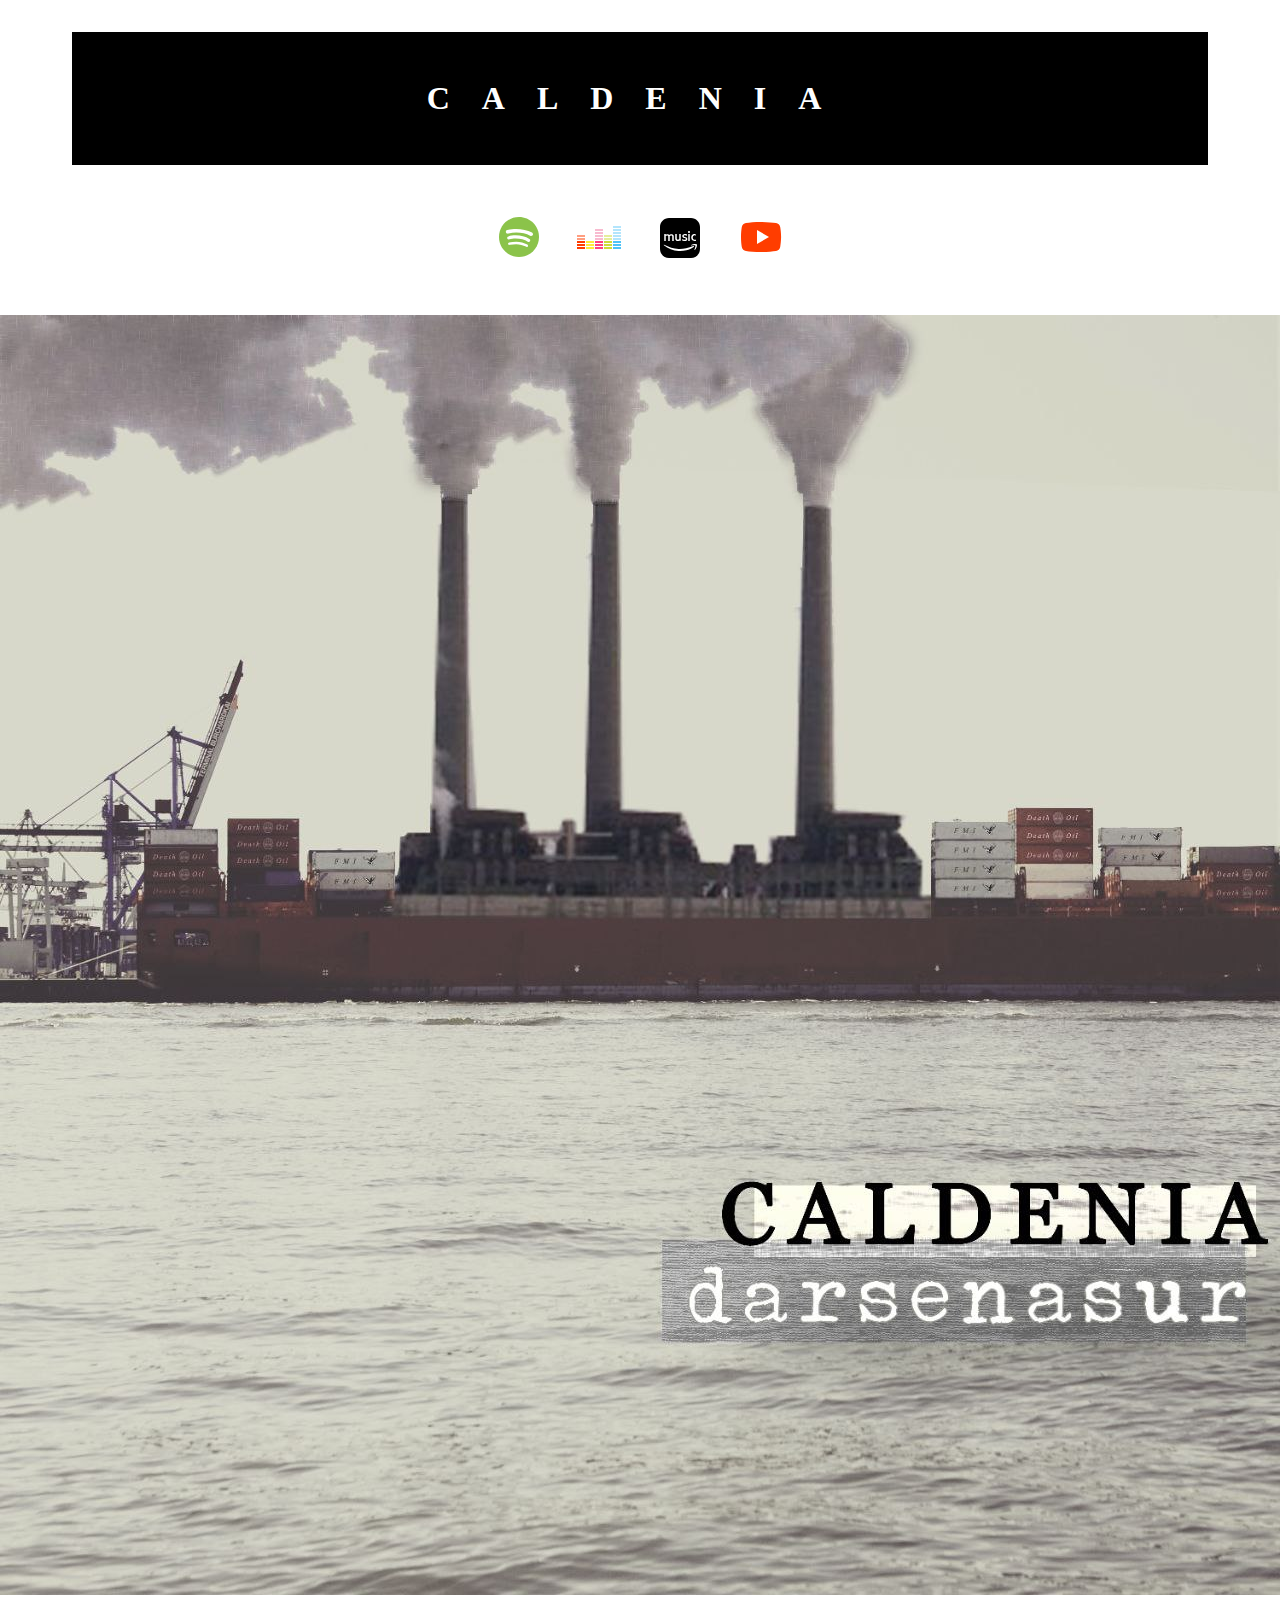
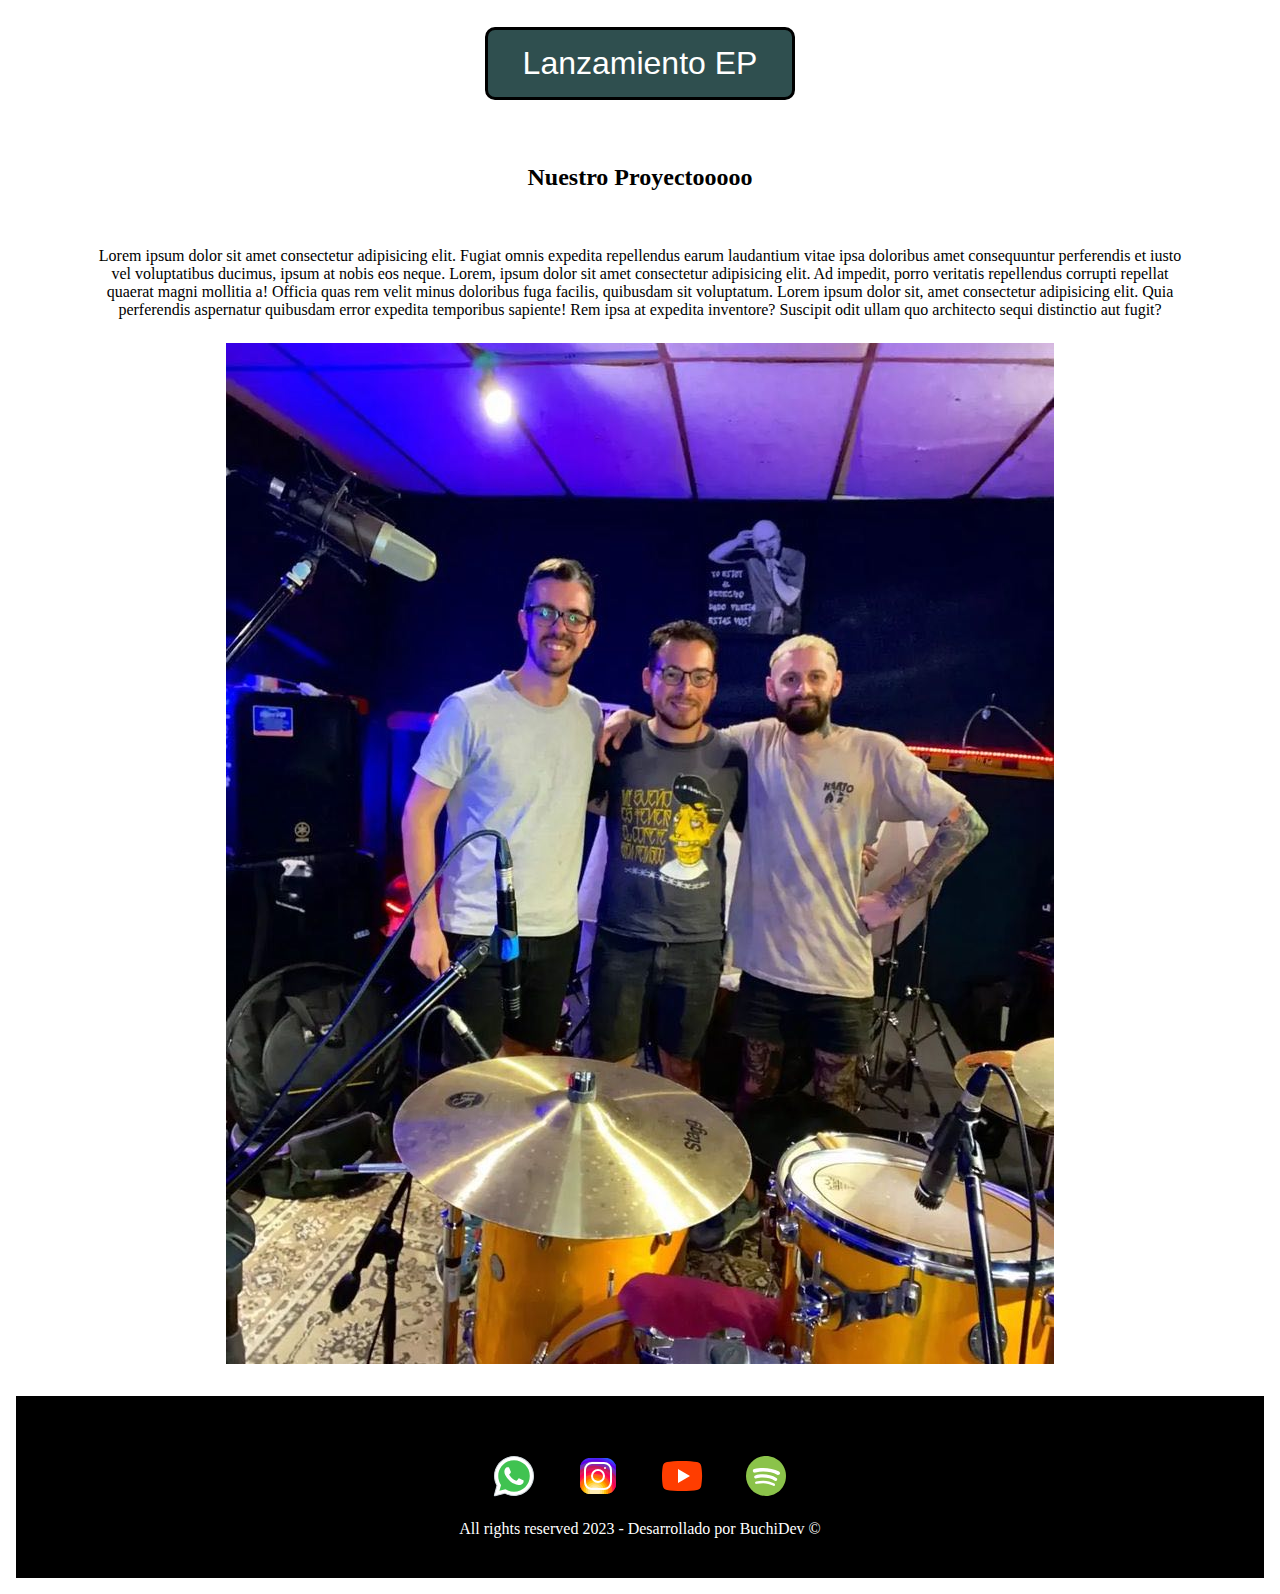
==== index.html @ e330ffc9 "cambios de prueba" ====
<!DOCTYPE html>
<html lang="en">
<head>
    <meta charset="UTF-8">
    <meta name="viewport" content="width=device-width, initial-scale=1.0">
    <link rel="stylesheet" href="css/styles.css">
    <title>Caldenia</title>
</head>
<body>
    <!-- Acá arranca el HEADER -->
    <header class="container">
        <h1 class="titulo container">CALDENIA</h1>
        <ul class="menu container">
           <a href="https://open.spotify.com/intl-es/album/1yynKTf471X1JY7ZdtNefv?si=owGEoWChQPysAut2XzEBuw&nd=1" target="_blank"><img src="images/icons8-spotify.svg" alt="icono de spotify"></a> 
           <a href="https://www.deezer.com/es/album/506354941" target="_blank"><img src="images/icons8-deezer.svg" alt="icono de deezer"></a> 
           <a href="https://music.amazon.es/albums/B0CM28P6PB" target="_blank"><img src="images/icons8-musica-amazonas.svg" alt="icono de tidal"></a> 
           <a href="https://www.youtube.com/watch?v=GJbbVVFrDaU" target="_blank"><img src="images/icons8-youtube-play.svg" alt="icono de youtube"></a> 
        </ul>
    </header>
    <!-- Acá arranca el MAIN -->
    <main class="container">
        <section class="portadaPrincipal ">
            <picture class="portadaPrincipal__2">
                <img src="images/portada.jpg" alt="" class="portadaPrincipal__2--foto">
            </picture>
            <div class="ep">
                <a href="primerEp.html" target="_blank"><button class="btn">Lanzamiento EP</button></a>
            </div>
        </section>

        <section class="portada__principal2">
            <h2 class="principal2__subtitulo">Nuestro Proyectooooo</h2>
            <article class="nosotros">
                <p>
                    Lorem ipsum dolor sit amet consectetur adipisicing elit. Fugiat omnis expedita repellendus earum laudantium vitae ipsa doloribus amet consequuntur perferendis et iusto vel voluptatibus ducimus, ipsum at nobis eos neque.
                    Lorem, ipsum dolor sit amet consectetur adipisicing elit. Ad impedit, porro veritatis repellendus corrupti repellat quaerat magni mollitia a! Officia quas rem velit minus doloribus fuga facilis, quibusdam sit voluptatum.
                    Lorem ipsum dolor sit, amet consectetur adipisicing elit. Quia perferendis aspernatur quibusdam error expedita temporibus sapiente! Rem ipsa at expedita inventore? Suscipit odit ullam quo architecto sequi distinctio aut fugit?
                </p>
               
            </article>
            <div class="foto__grupo">
                <img src="images/foto_grupo.jpg" alt="" class="foto__principal--rodri">
            </div>
           
        </section>
        
    </main>
    <!-- Acá arranca el FOOTER -->
    <footer>
        <ul>
            <a href="https://wa.me/5491126379570" target="_blank"><img src="images/icons8-whatsapp.svg" alt=""></a>
            <a href="https://www.instagram.com/caldeniamusica/?utm_source=ig_web_button_share_sheet&igshid=OGQ5ZDc2ODk2ZA==" target="_blank"><img src="images/icons8-instagram.svg" alt=""></a>
            <a href=https://www.youtube.com/watch?v=GJbbVVFrDaU" target="_blank"><img src="images/icons8-youtube-play.svg" alt=""></a>
            <a href="https://open.spotify.com/intl-es/album/1yynKTf471X1JY7ZdtNefv?si=owGEoWChQPysAut2XzEBuw&nd=1" target="_blank"><img src="images/icons8-spotify.svg" alt=""></a>
        </ul>
        <span>All rights reserved 2023 - Desarrollado por BuchiDev &copy; </span>

    </footer>
</body>
</html>
---- css/styles.css ----
*{
    margin: 0;
    padding: 0;
    box-sizing: border-box;
}

.container
{
	max-width: 1200px;
	margin: 0 auto;
}

.titulo{
    display: flex;
    background-color: black;
    color: white;
    padding: 3rem ;
    justify-content: center;
    letter-spacing: 1em;
    /* text-shadow: 3px 3px 3px; */
    margin: 1em;
}

.menu{
    display: flex;
    justify-content: center;
    /* background-color:burlywood; */
    margin: 2em;
}

a img{
    margin: 1em;
}

.portadaPrincipal__2{
    display: flex;
    justify-content: center;
    justify-content: center;
    /* position: relative;     */
}
.ep{
    display: flex;
    justify-content: center;
    margin: 2em;
}
.btn{
	font-family:'Franklin Gothic Medium', 'Arial Narrow', Arial, sans-serif;
    background-color: darkslategray;
	font-size: 2rem;
	color: white;
	padding: 15px 35px 15px 35px;
	text-decoration: none;   
    border-radius: 10px;   
    border: solid 3px black;
    /* position: absolute;
    top: 1100px;
    left: 850px;	 */
}

.btn:hover   
{
background: white;
color: black;
border: solid 3px white;
font-size: 35px
}

.portada__principal2{
    display: flex;
    flex-direction: column;
    justify-content: center;
    /* background-color: cadetblue; */
    margin: 2rem;
}

.portadaPrincipal__2--foto{
    display: flex;
    /* width: 1200px; */
    align-items: center;  
}

section h2{
    text-align: center;
    margin: 2rem;
}

.foto__grupo{
    display: flex;
    justify-content: center;
}


.nosotros{
    text-align: center;
    margin: 1.5em;
}
/*Primer EP*/

.disco{
    display: flex;
    /* align-items: center; */
    justify-content: center;
    padding: 1.6rem;
}

.titulosCanciones{
    text-align: center;
    margin: 1.5rem;
}

.canciones{
    text-align: center;

}

footer{
    background-color: black;
    color: white;
    padding: 40px ;
    text-align: center;
    /* text-shadow: 3px 3px 3px; */
    margin: 1em;
   
}
@media screen and (max-width:480px) {
    .titulo{
        color: blueviolet;
        
        text-align: center;
    }
    h1 {
        width: 100vh;
    }
    .menu {
        width: 100vh;
        align-items: center;
        justify-content: center;
        /* flex-direction: column; */
    }

    .container{
        width: 100vh;
        /* justify-content: center; */
        /* align-items: center; */
    }
    .portadaPrincipal__2{
        width: 100vh;
        align-items: center;
        justify-content: center;
    }

    .principal2{
        width: 100vh;
    }

    footer{
        width: 100vh;
    }

  
}
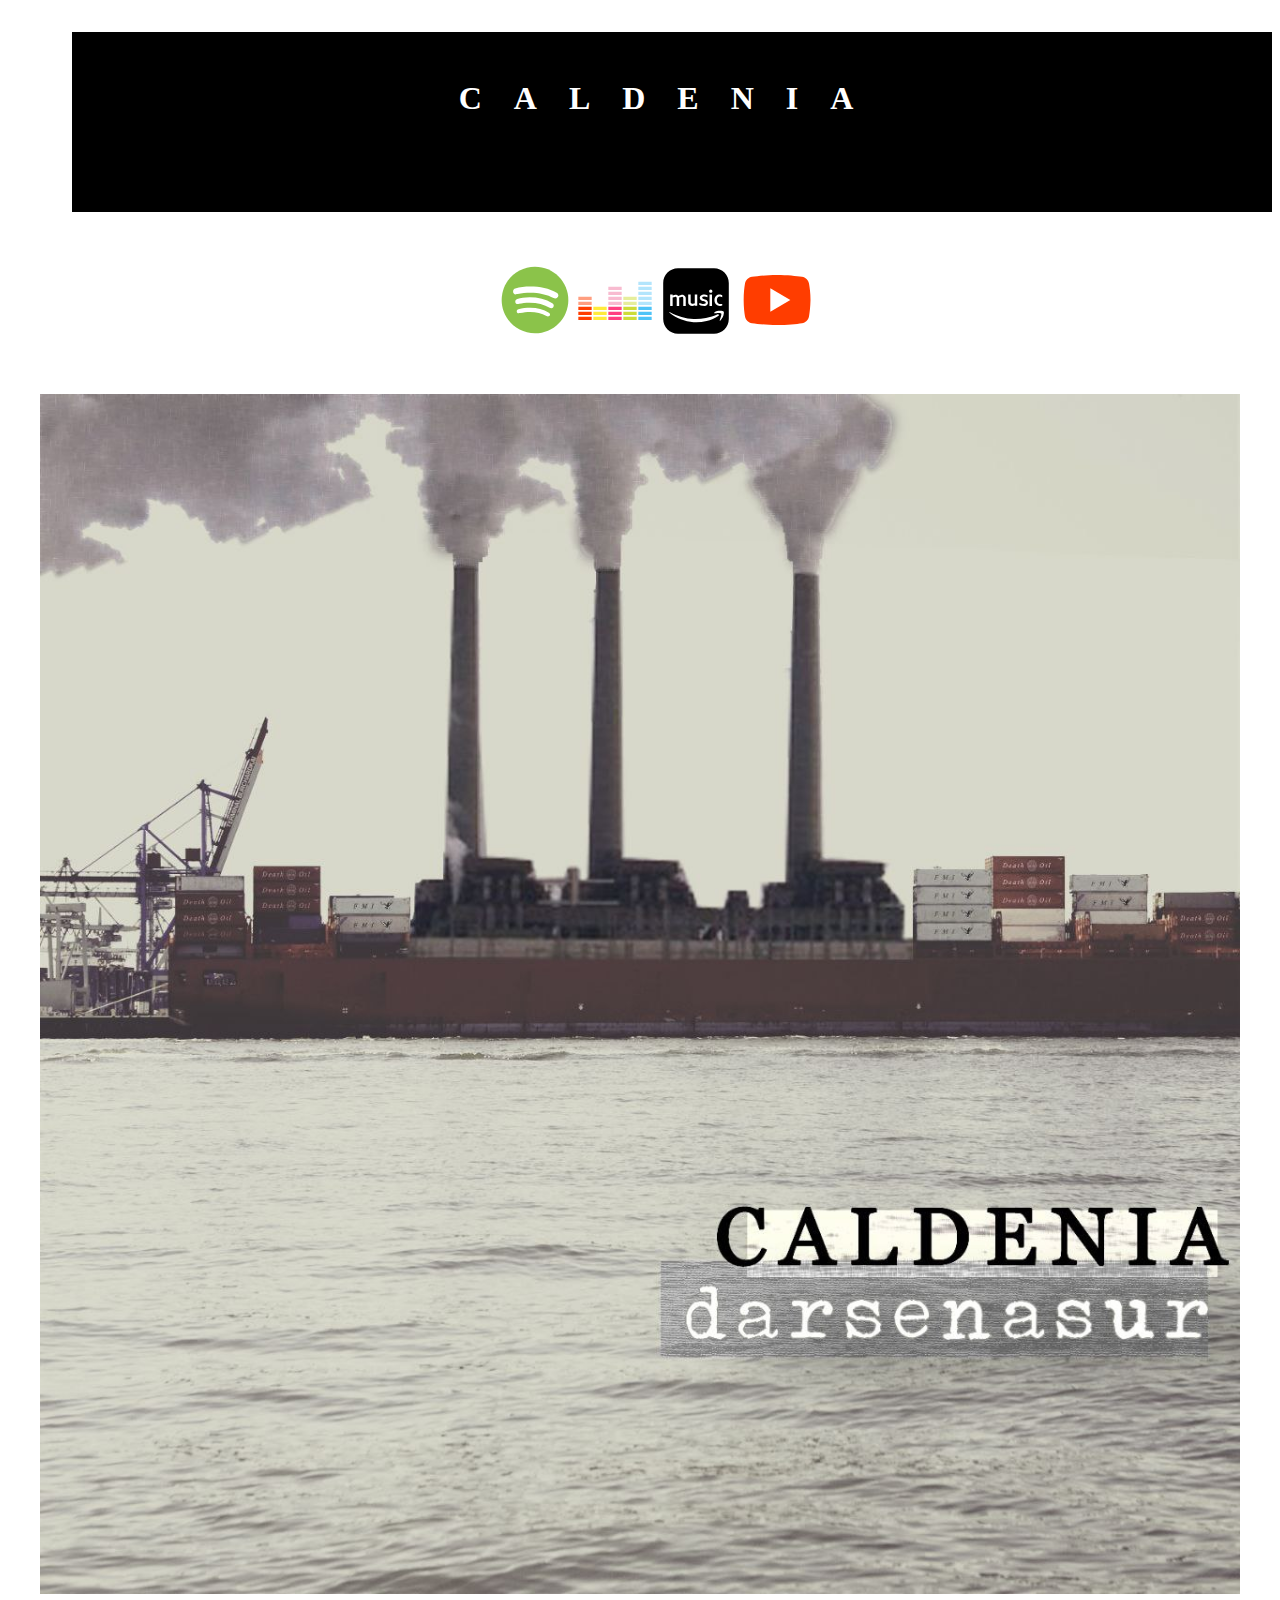
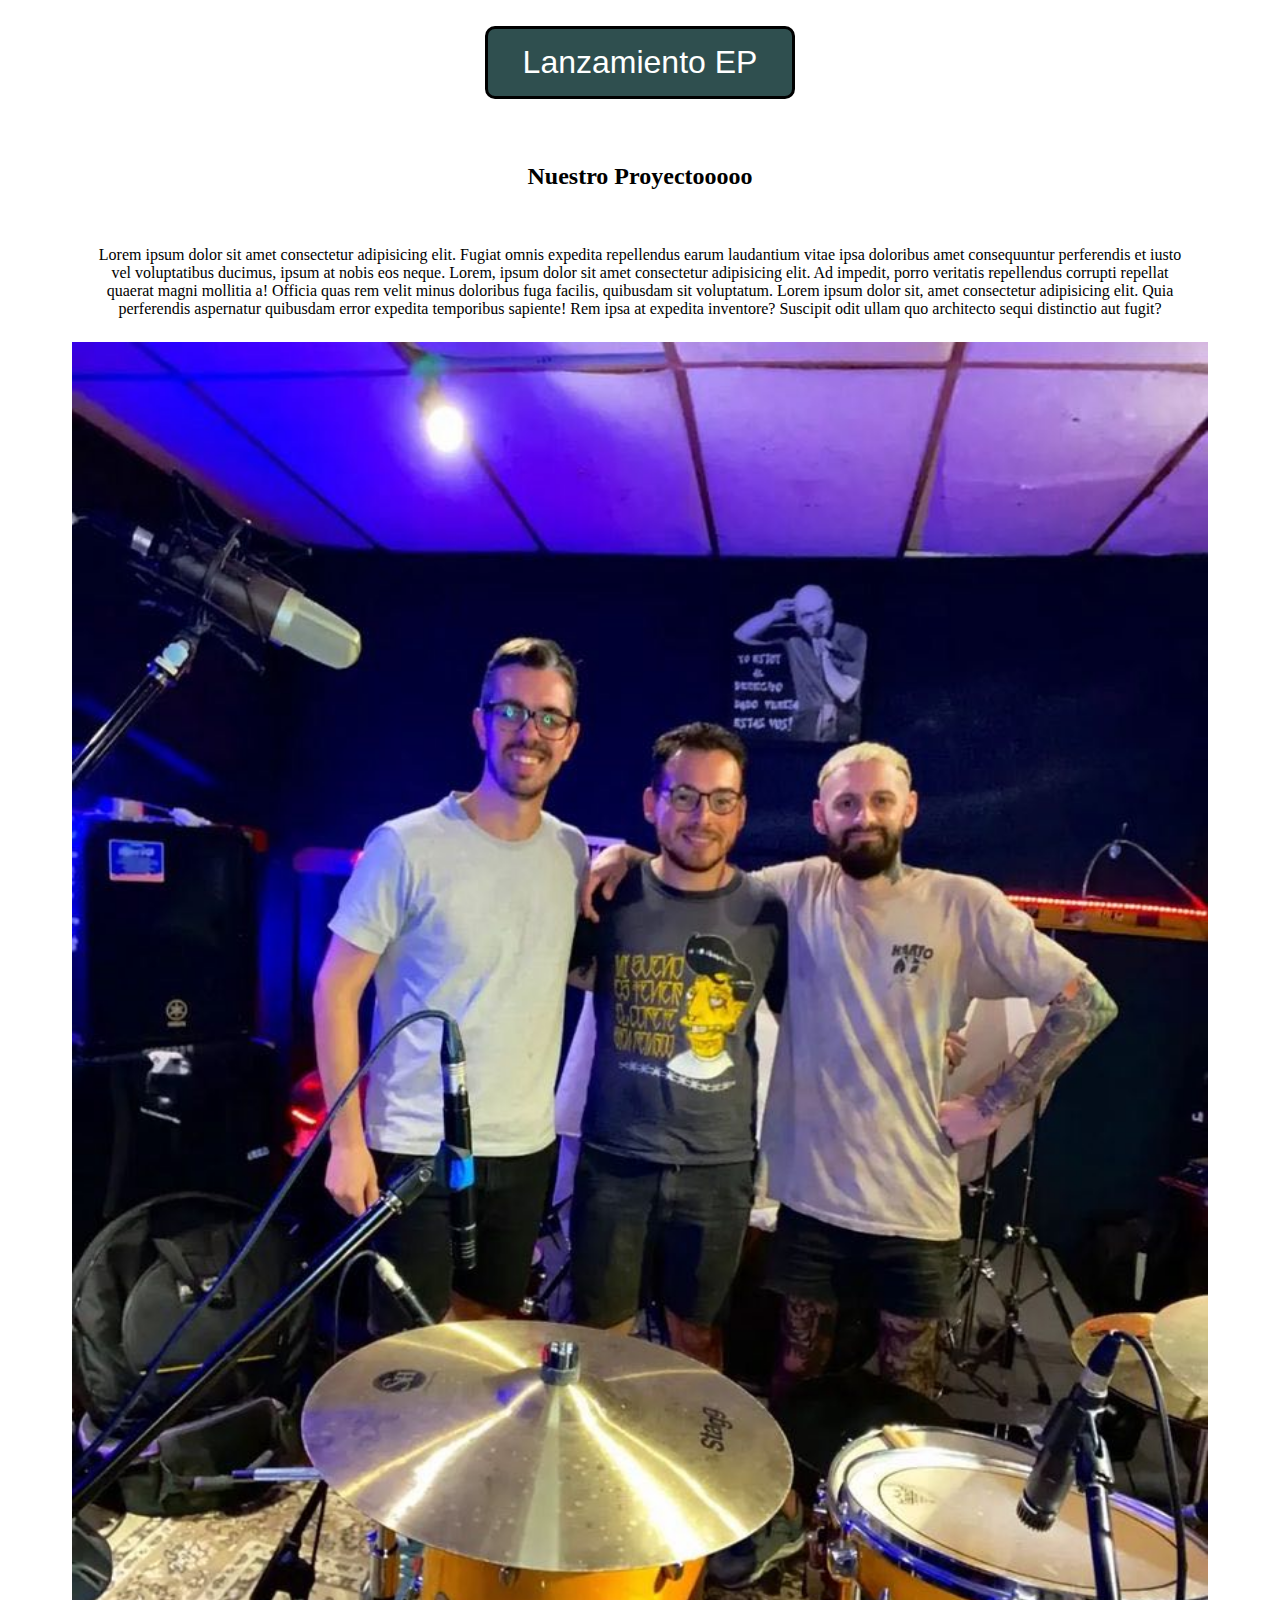
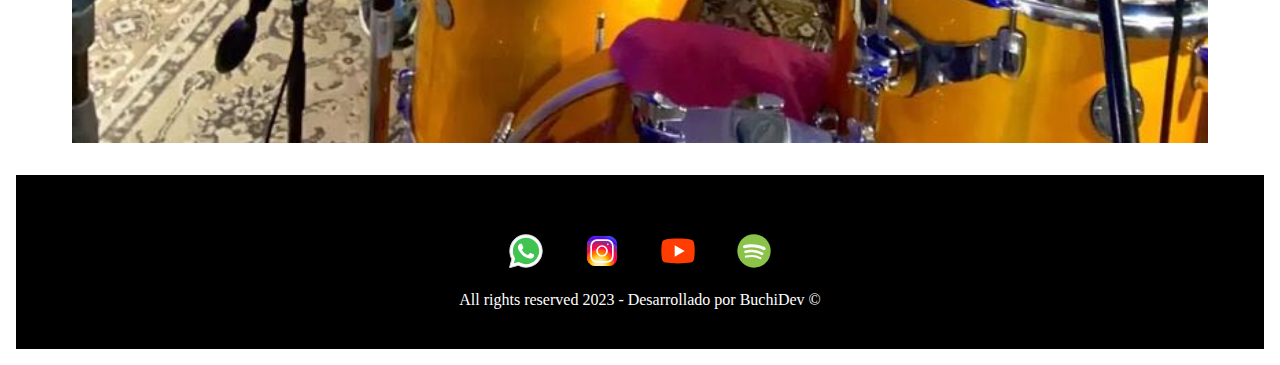
==== commit ea4fcb5d: "cambios3" ====
--- a/index.html
+++ b/index.html
@@ -48,10 +48,10 @@
     <!-- Acá arranca el FOOTER -->
     <footer>
         <ul>
-            <a href="https://wa.me/5491126379570" target="_blank"><img src="images/icons8-whatsapp.svg" alt=""></a>
-            <a href="https://www.instagram.com/caldeniamusica/?utm_source=ig_web_button_share_sheet&igshid=OGQ5ZDc2ODk2ZA==" target="_blank"><img src="images/icons8-instagram.svg" alt=""></a>
-            <a href=https://www.youtube.com/watch?v=GJbbVVFrDaU" target="_blank"><img src="images/icons8-youtube-play.svg" alt=""></a>
-            <a href="https://open.spotify.com/intl-es/album/1yynKTf471X1JY7ZdtNefv?si=owGEoWChQPysAut2XzEBuw&nd=1" target="_blank"><img src="images/icons8-spotify.svg" alt=""></a>
+            <a href="https://wa.me/5491126379570" target="_blank"><img src="images/icons8-whatsapp.svg" alt="" class="footer__iconos"></a>
+            <a href="https://www.instagram.com/caldeniamusica/?utm_source=ig_web_button_share_sheet&igshid=OGQ5ZDc2ODk2ZA==" target="_blank"><img src="images/icons8-instagram.svg" alt="" class="footer__iconos"></a>
+            <a href=https://www.youtube.com/watch?v=GJbbVVFrDaU" target="_blank"><img src="images/icons8-youtube-play.svg" alt="" class="footer__iconos"></a>
+            <a href="https://open.spotify.com/intl-es/album/1yynKTf471X1JY7ZdtNefv?si=owGEoWChQPysAut2XzEBuw&nd=1" target="_blank"><img src="images/icons8-spotify.svg" alt="" class="footer__iconos"></a>
         </ul>
         <span>All rights reserved 2023 - Desarrollado por BuchiDev &copy; </span>
 
--- a/css/styles.css
+++ b/css/styles.css
@@ -17,8 +17,9 @@
     padding: 3rem ;
     justify-content: center;
     letter-spacing: 1em;
-    /* text-shadow: 3px 3px 3px; */
     margin: 1em;
+    width: 100%;
+    height: 20vh;
 }
 
 .menu{
@@ -75,10 +76,14 @@
 
 .portadaPrincipal__2--foto{
     display: flex;
+    
     /* width: 1200px; */
     align-items: center;  
 }
-
+img{
+    width: 100%;
+    height: auto;
+}
 section h2{
     text-align: center;
     margin: 2rem;
@@ -120,43 +125,10 @@
     text-align: center;
     /* text-shadow: 3px 3px 3px; */
     margin: 1em;
-   
-}
-@media screen and (max-width:480px) {
-    .titulo{
-        color: blueviolet;
-        
-        text-align: center;
-    }
-    h1 {
-        width: 100vh;
-    }
-    .menu {
-        width: 100vh;
-        align-items: center;
-        justify-content: center;
-        /* flex-direction: column; */
-    }
-
-    .container{
-        width: 100vh;
-        /* justify-content: center; */
-        /* align-items: center; */
-    }
-    .portadaPrincipal__2{
-        width: 100vh;
-        align-items: center;
-        justify-content: center;
-    }
-
-    .principal2{
-        width: 100vh;
-    }
-
-    footer{
-        width: 100vh;
-    }
-
-  
 }
 
+.footer__iconos{
+    width: 2.5rem;
+    
+}
+
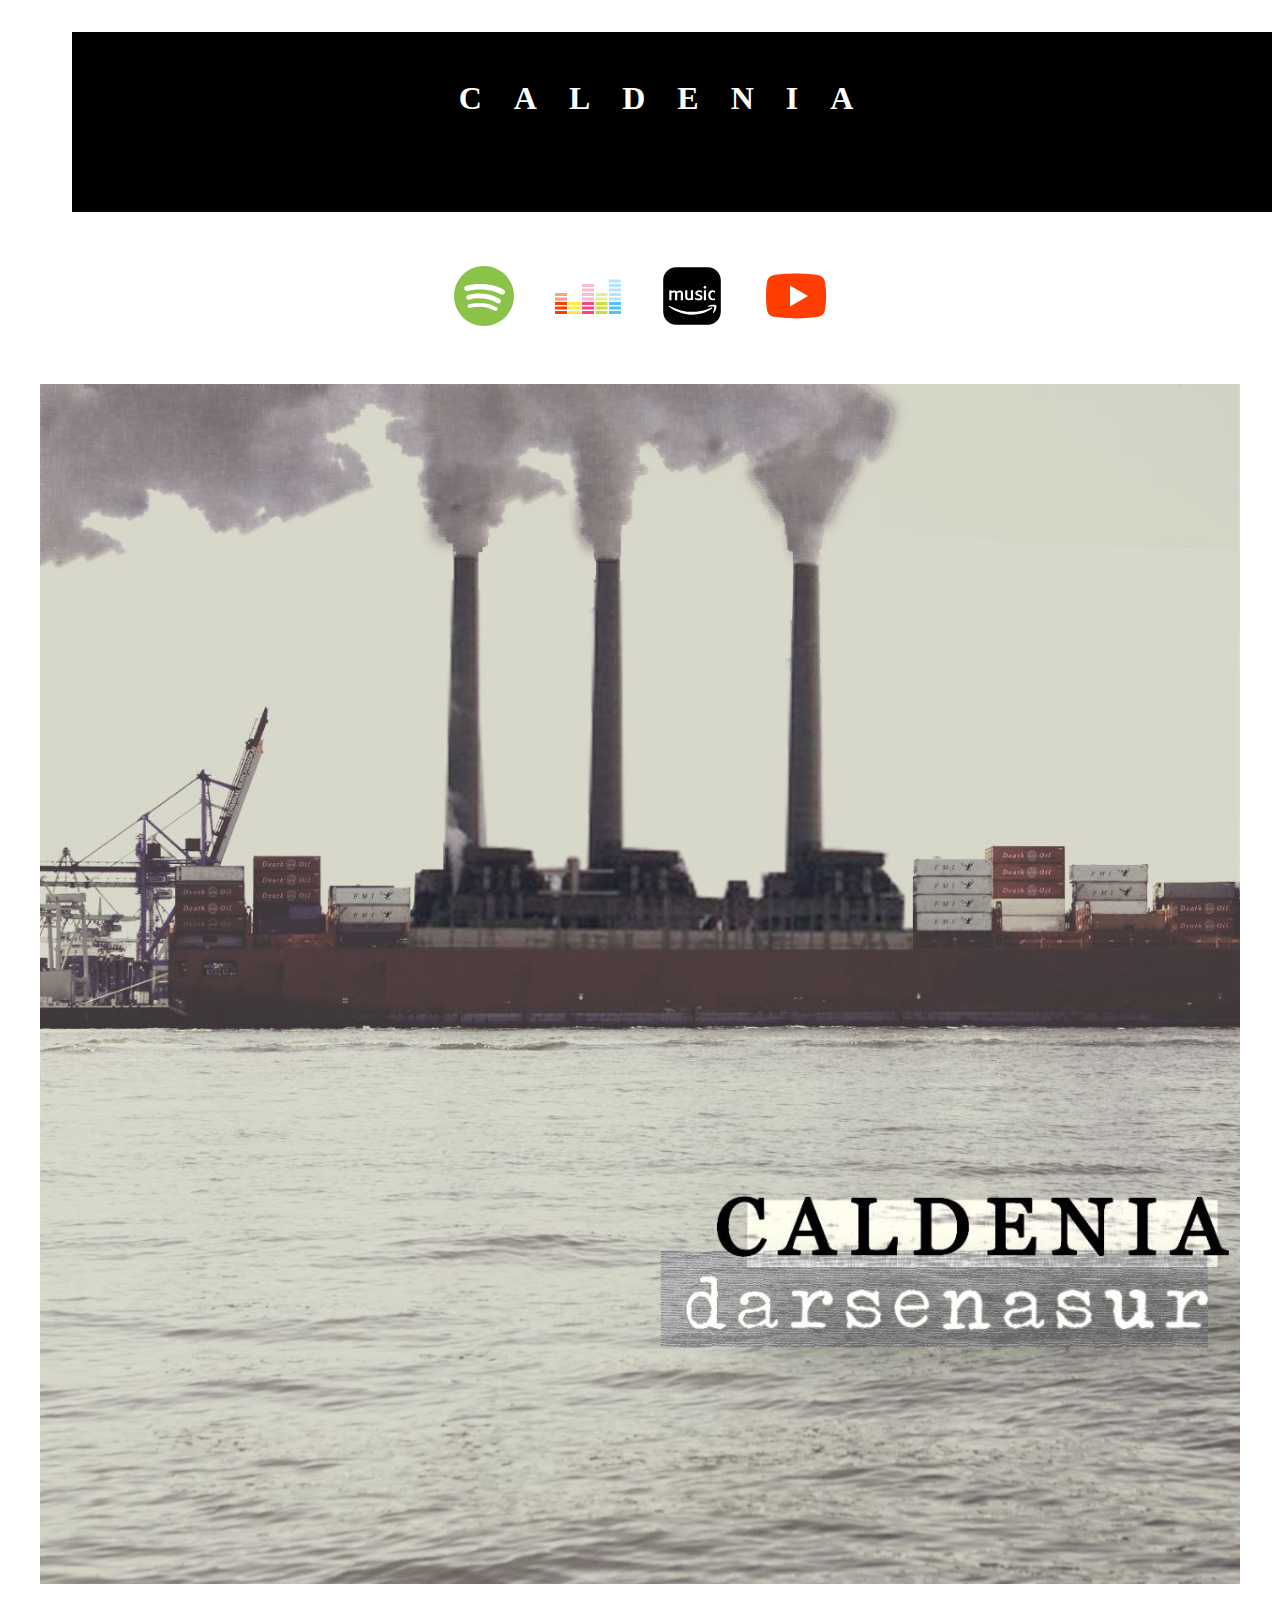
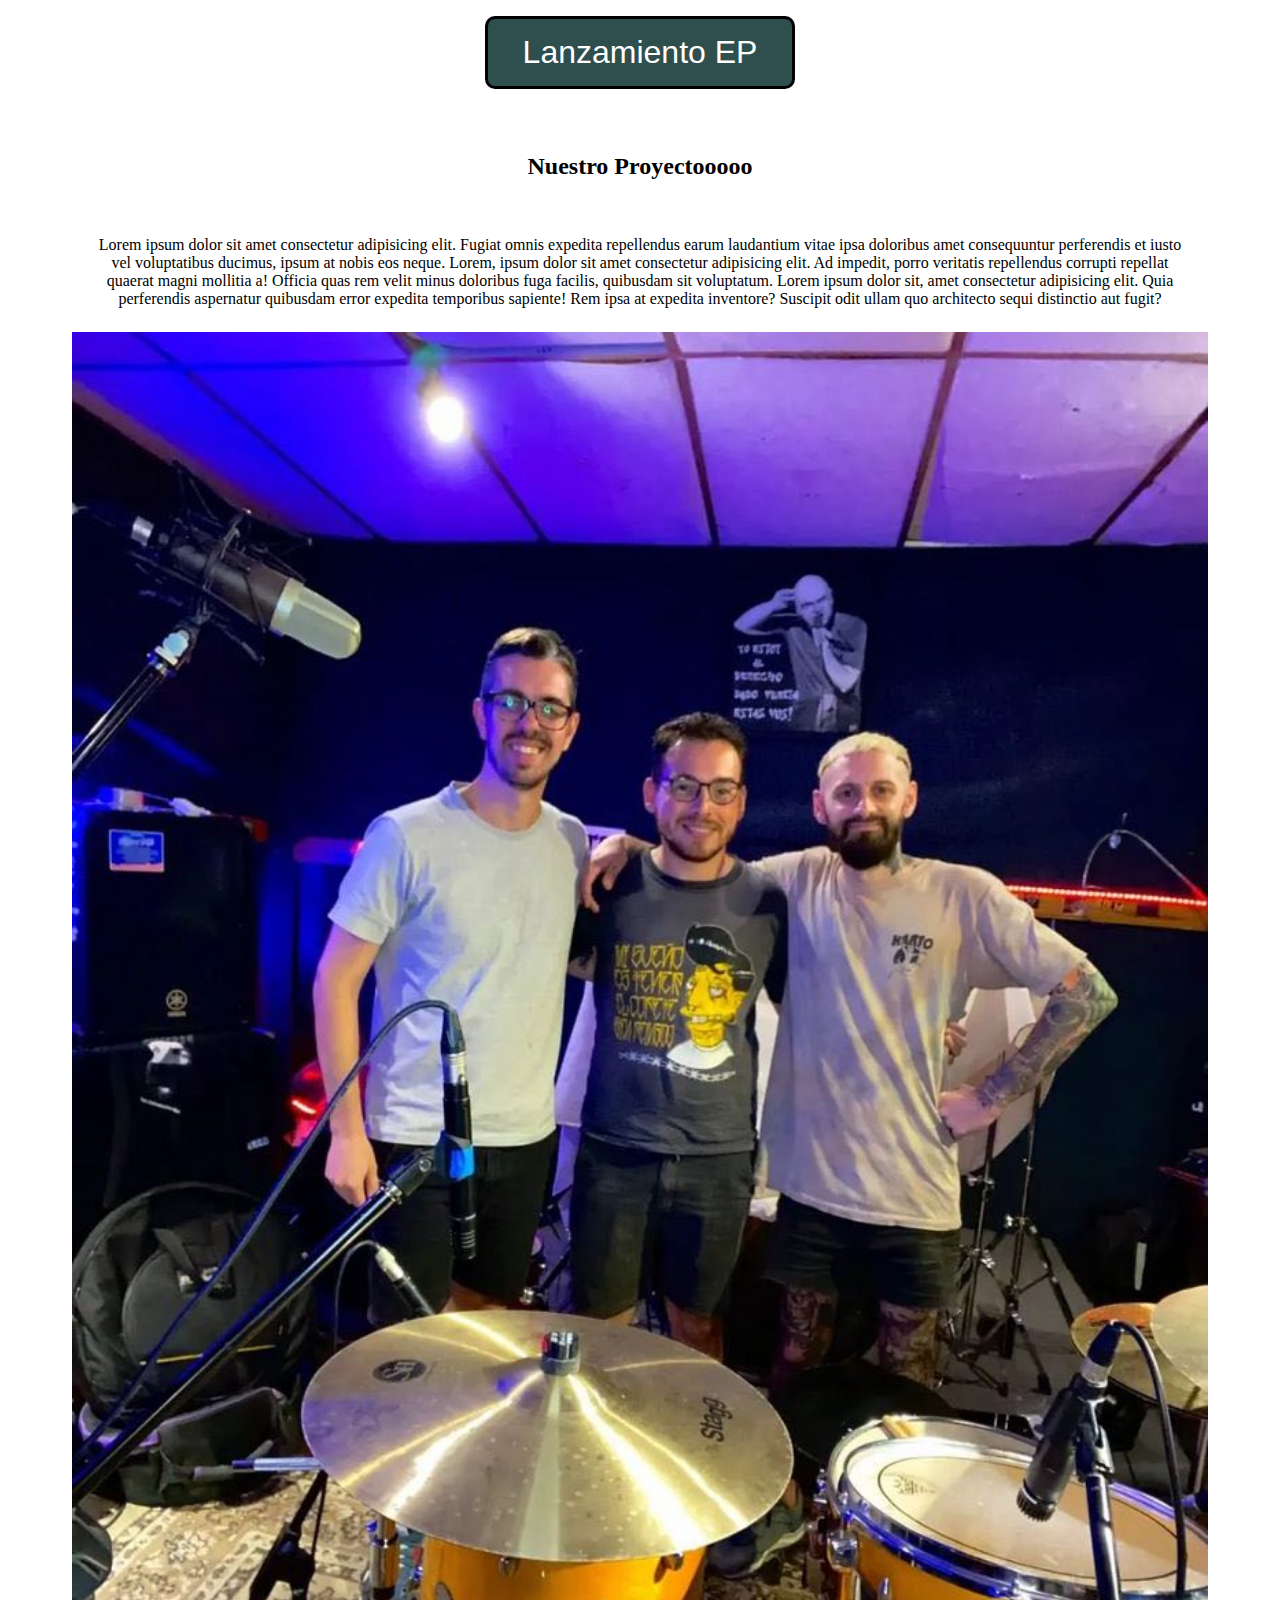
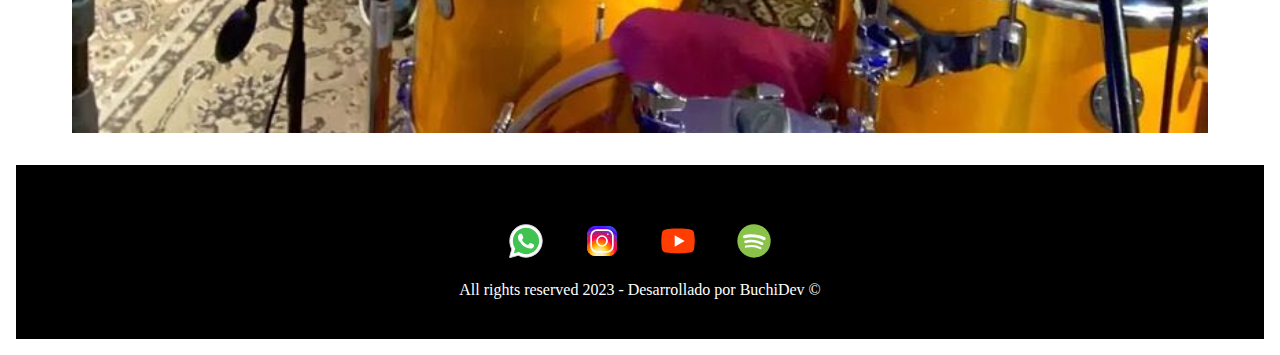
==== commit 19d4aeb3: "cambios4" ====
--- a/index.html
+++ b/index.html
@@ -11,10 +11,10 @@
     <header class="container">
         <h1 class="titulo container">CALDENIA</h1>
         <ul class="menu container">
-           <a href="https://open.spotify.com/intl-es/album/1yynKTf471X1JY7ZdtNefv?si=owGEoWChQPysAut2XzEBuw&nd=1" target="_blank"><img src="images/icons8-spotify.svg" alt="icono de spotify"></a> 
-           <a href="https://www.deezer.com/es/album/506354941" target="_blank"><img src="images/icons8-deezer.svg" alt="icono de deezer"></a> 
-           <a href="https://music.amazon.es/albums/B0CM28P6PB" target="_blank"><img src="images/icons8-musica-amazonas.svg" alt="icono de tidal"></a> 
-           <a href="https://www.youtube.com/watch?v=GJbbVVFrDaU" target="_blank"><img src="images/icons8-youtube-play.svg" alt="icono de youtube"></a> 
+           <a href="https://open.spotify.com/intl-es/album/1yynKTf471X1JY7ZdtNefv?si=owGEoWChQPysAut2XzEBuw&nd=1" target="_blank"><img src="images/icons8-spotify.svg" alt="icono de spotify" class="menu__iconos" ></a> 
+           <a href="https://www.deezer.com/es/album/506354941" target="_blank"><img src="images/icons8-deezer.svg" alt="icono de deezer" class="menu__iconos"></a> 
+           <a href="https://music.amazon.es/albums/B0CM28P6PB" target="_blank"><img src="images/icons8-musica-amazonas.svg" alt="icono de tidal" class="menu__iconos"></a> 
+           <a href="https://www.youtube.com/watch?v=GJbbVVFrDaU" target="_blank"><img src="images/icons8-youtube-play.svg" alt="icono de youtube" class="menu__iconos"></a> 
         </ul>
     </header>
     <!-- Acá arranca el MAIN -->
--- a/css/styles.css
+++ b/css/styles.css
@@ -27,6 +27,10 @@
     justify-content: center;
     /* background-color:burlywood; */
     margin: 2em;
+}
+
+.menu__iconos{
+    width: 4.5rem;
 }
 
 a img{
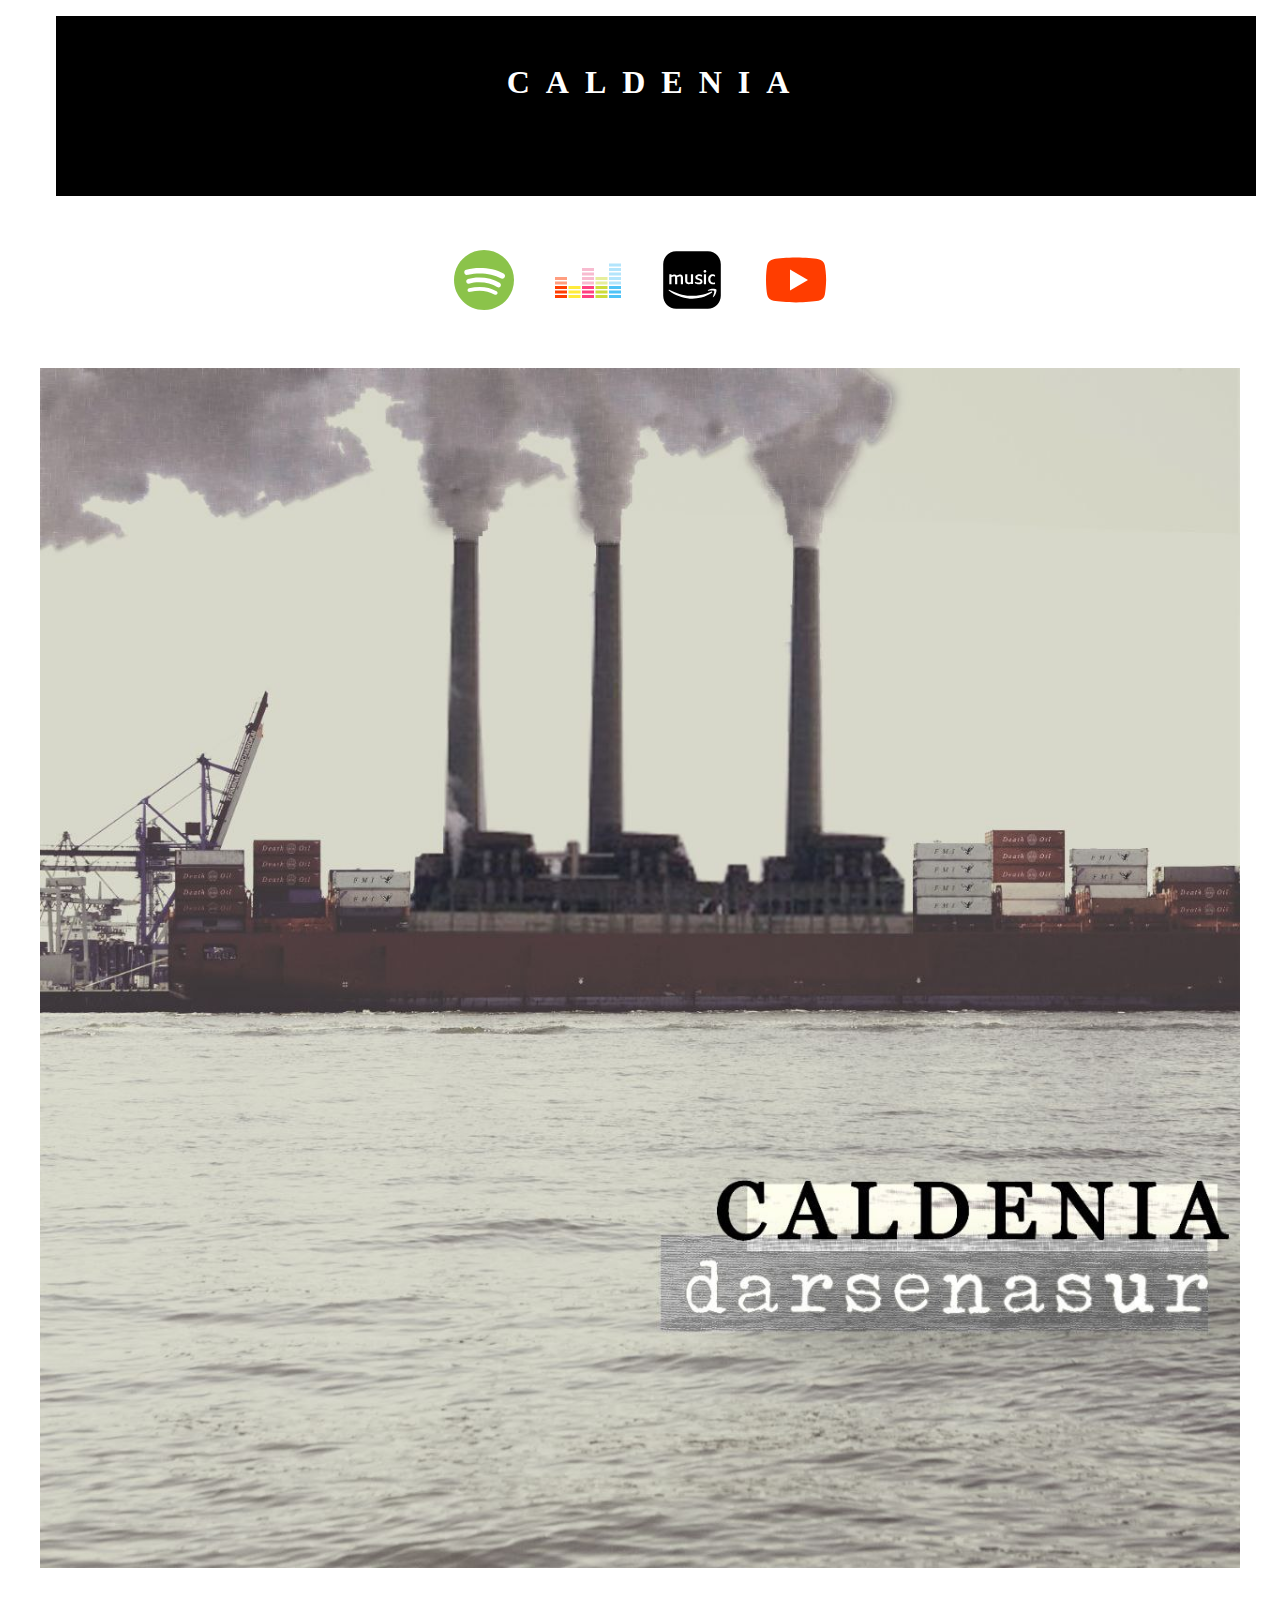
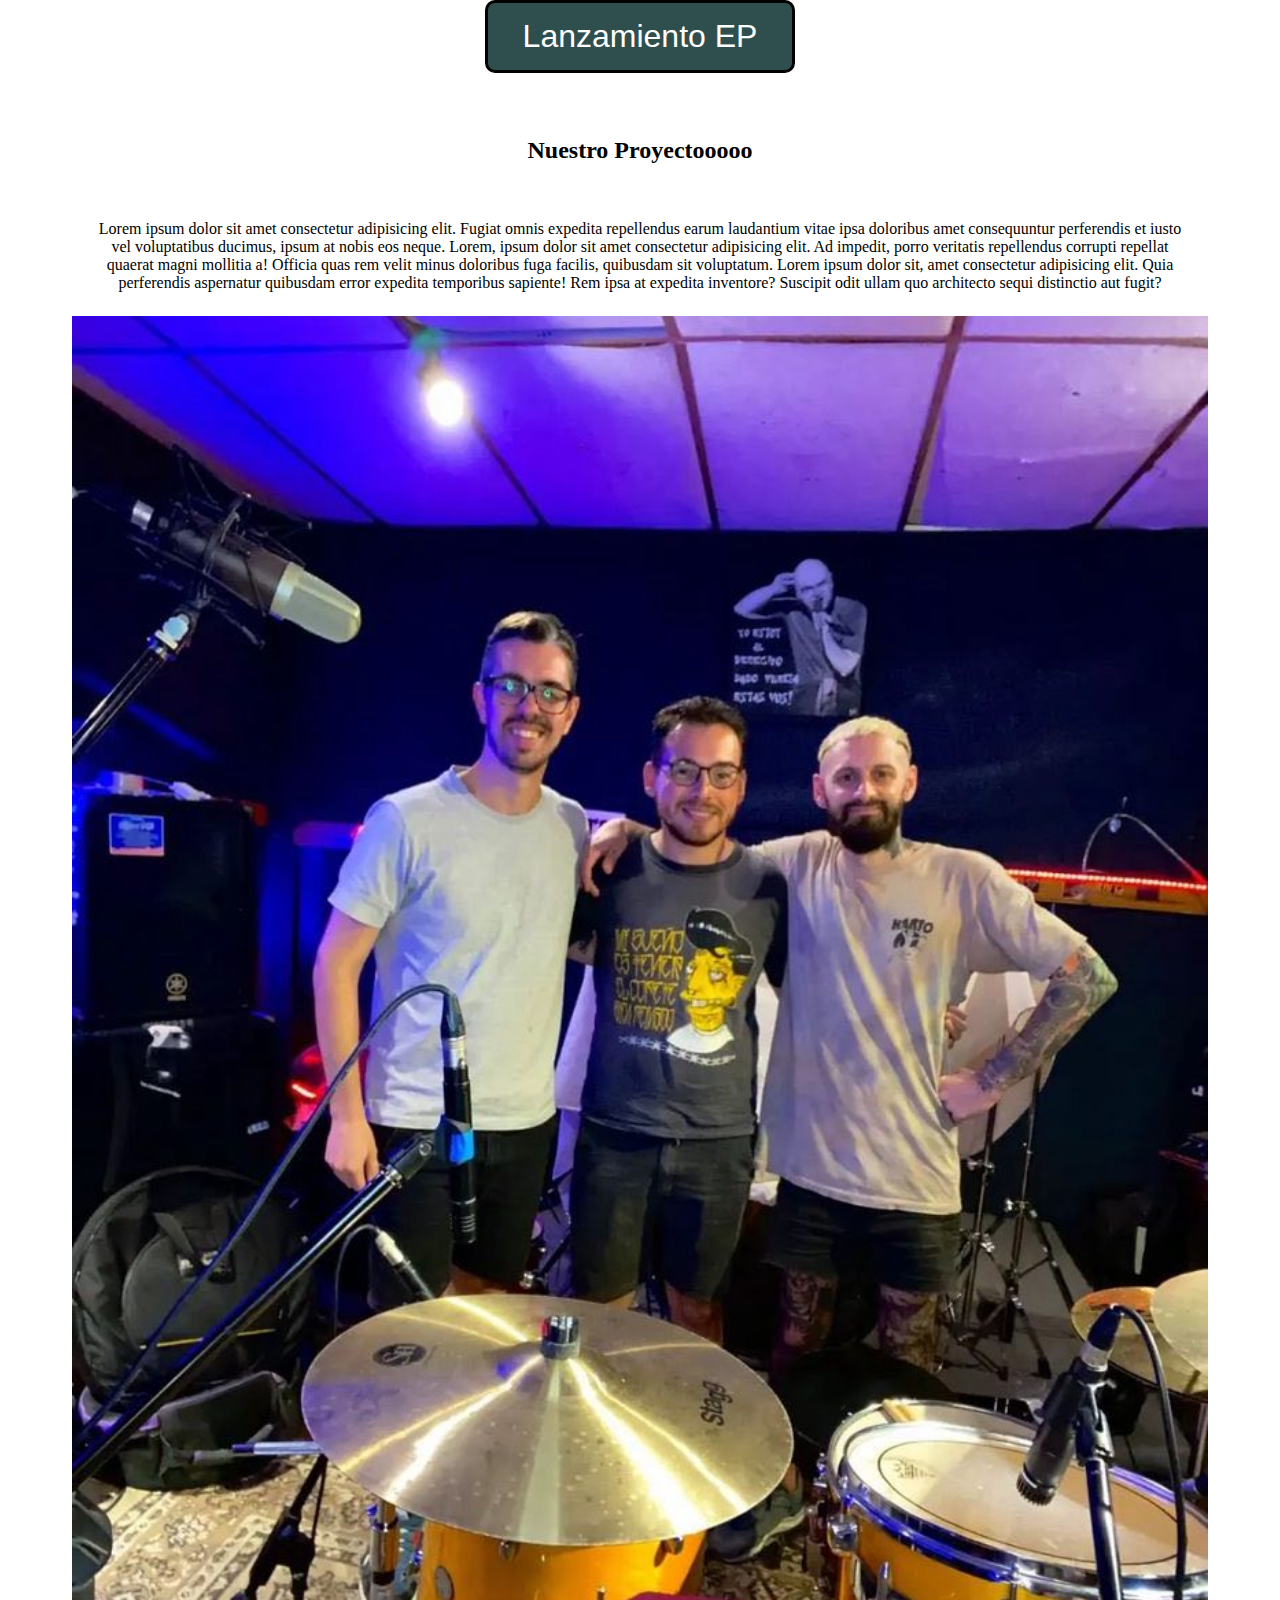
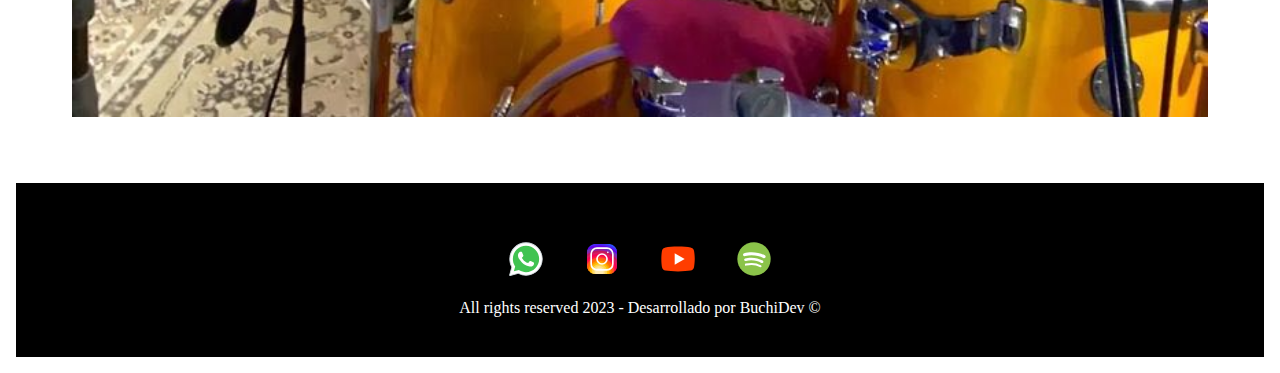
==== commit 17607c1e: "nuevos cambios4" ====
--- a/index.html
+++ b/index.html
@@ -9,7 +9,10 @@
 <body>
     <!-- Acá arranca el HEADER -->
     <header class="container">
-        <h1 class="titulo container">CALDENIA</h1>
+        <div class="titulo container">
+            <h1>CALDENIA</h1>
+        </div>
+        
         <ul class="menu container">
            <a href="https://open.spotify.com/intl-es/album/1yynKTf471X1JY7ZdtNefv?si=owGEoWChQPysAut2XzEBuw&nd=1" target="_blank"><img src="images/icons8-spotify.svg" alt="icono de spotify" class="menu__iconos" ></a> 
            <a href="https://www.deezer.com/es/album/506354941" target="_blank"><img src="images/icons8-deezer.svg" alt="icono de deezer" class="menu__iconos"></a> 
@@ -43,7 +46,7 @@
             </div>
            
         </section>
-        
+        <img src="" srcset="" sizes="" alt="">
     </main>
     <!-- Acá arranca el FOOTER -->
     <footer>
--- a/css/styles.css
+++ b/css/styles.css
@@ -39,7 +39,6 @@
 
 .portadaPrincipal__2{
     display: flex;
-    justify-content: center;
     justify-content: center;
     /* position: relative;     */
 }
@@ -135,4 +134,23 @@
     width: 2.5rem;
     
 }
+/* 
+@media screen and (min-width: 320px) {
+   
+    header {
+        padding: 40px;
+    }
+    h1{
+        padding: 40px;
+    }
+}
 
+@media screen and (min-width: 425px) {
+   
+    header {
+        padding: 40px;
+    }
+    h1{
+        padding: 40px;
+    }
+} */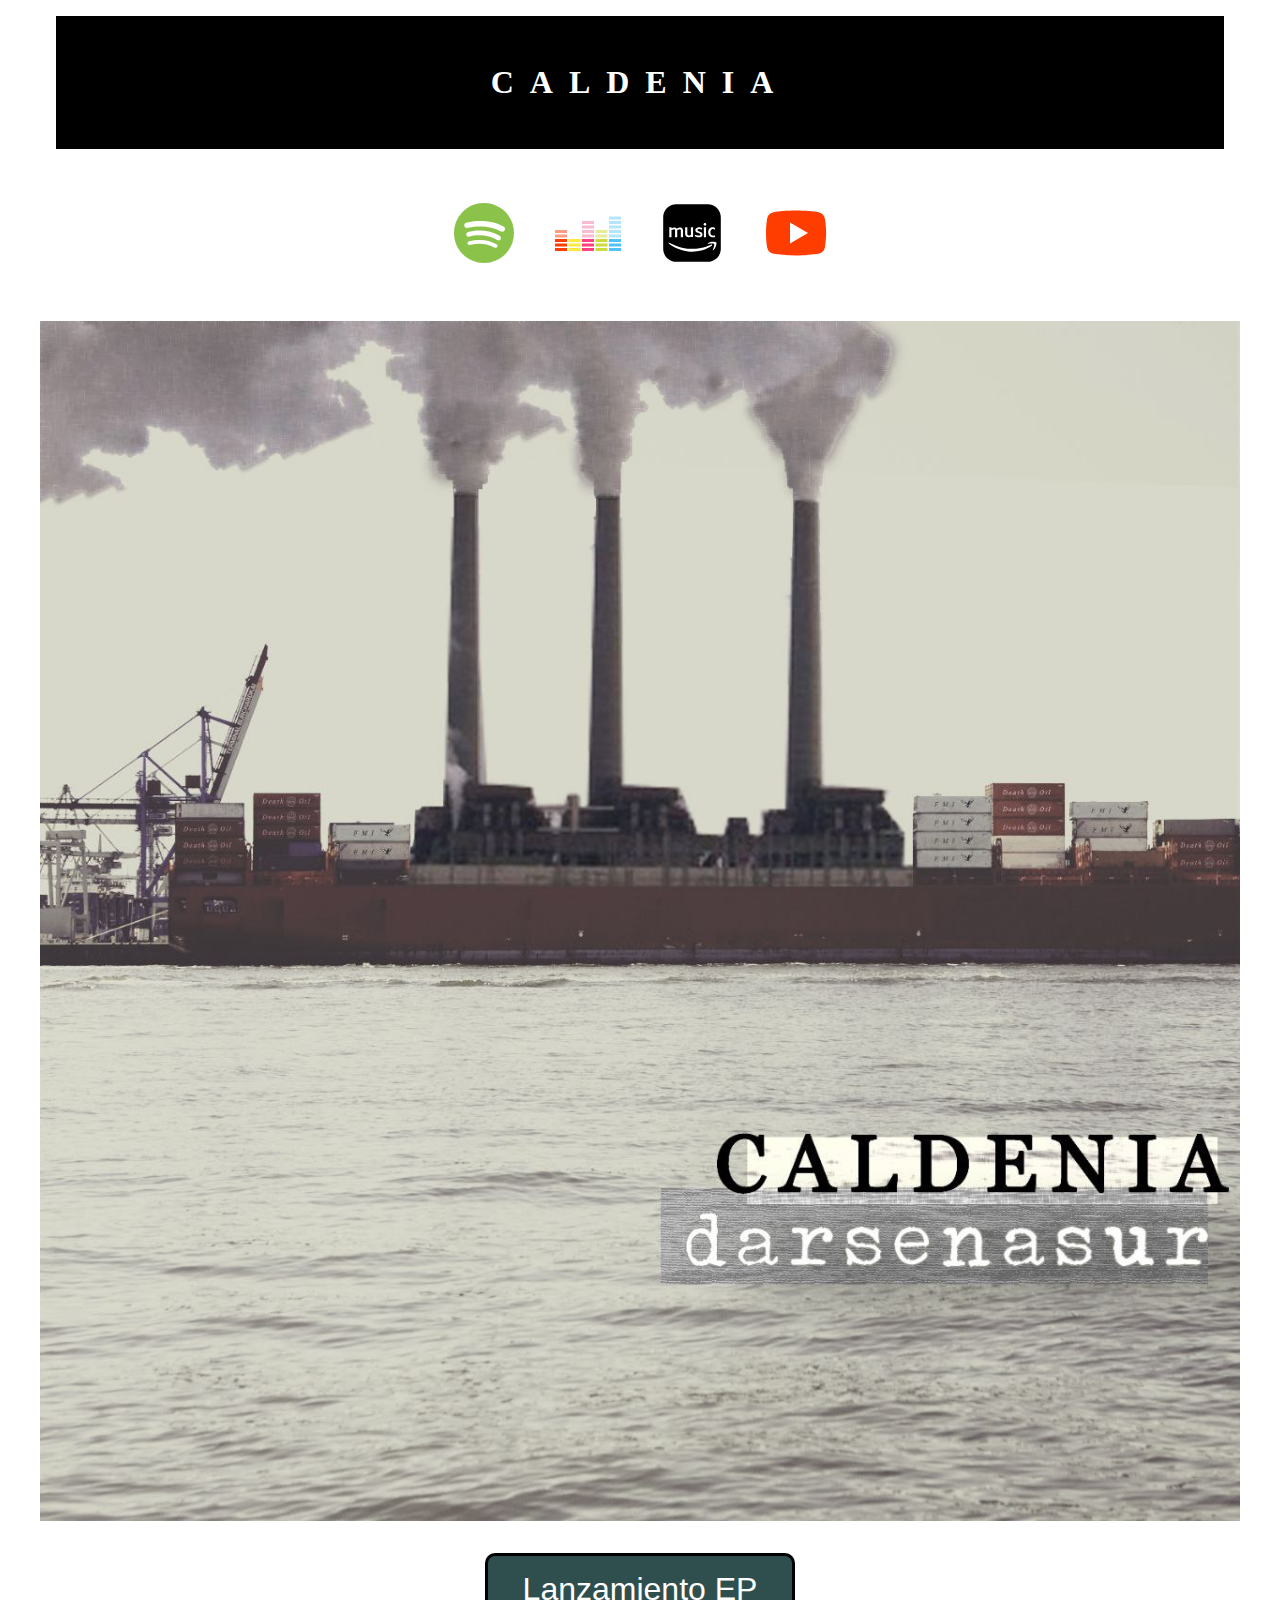
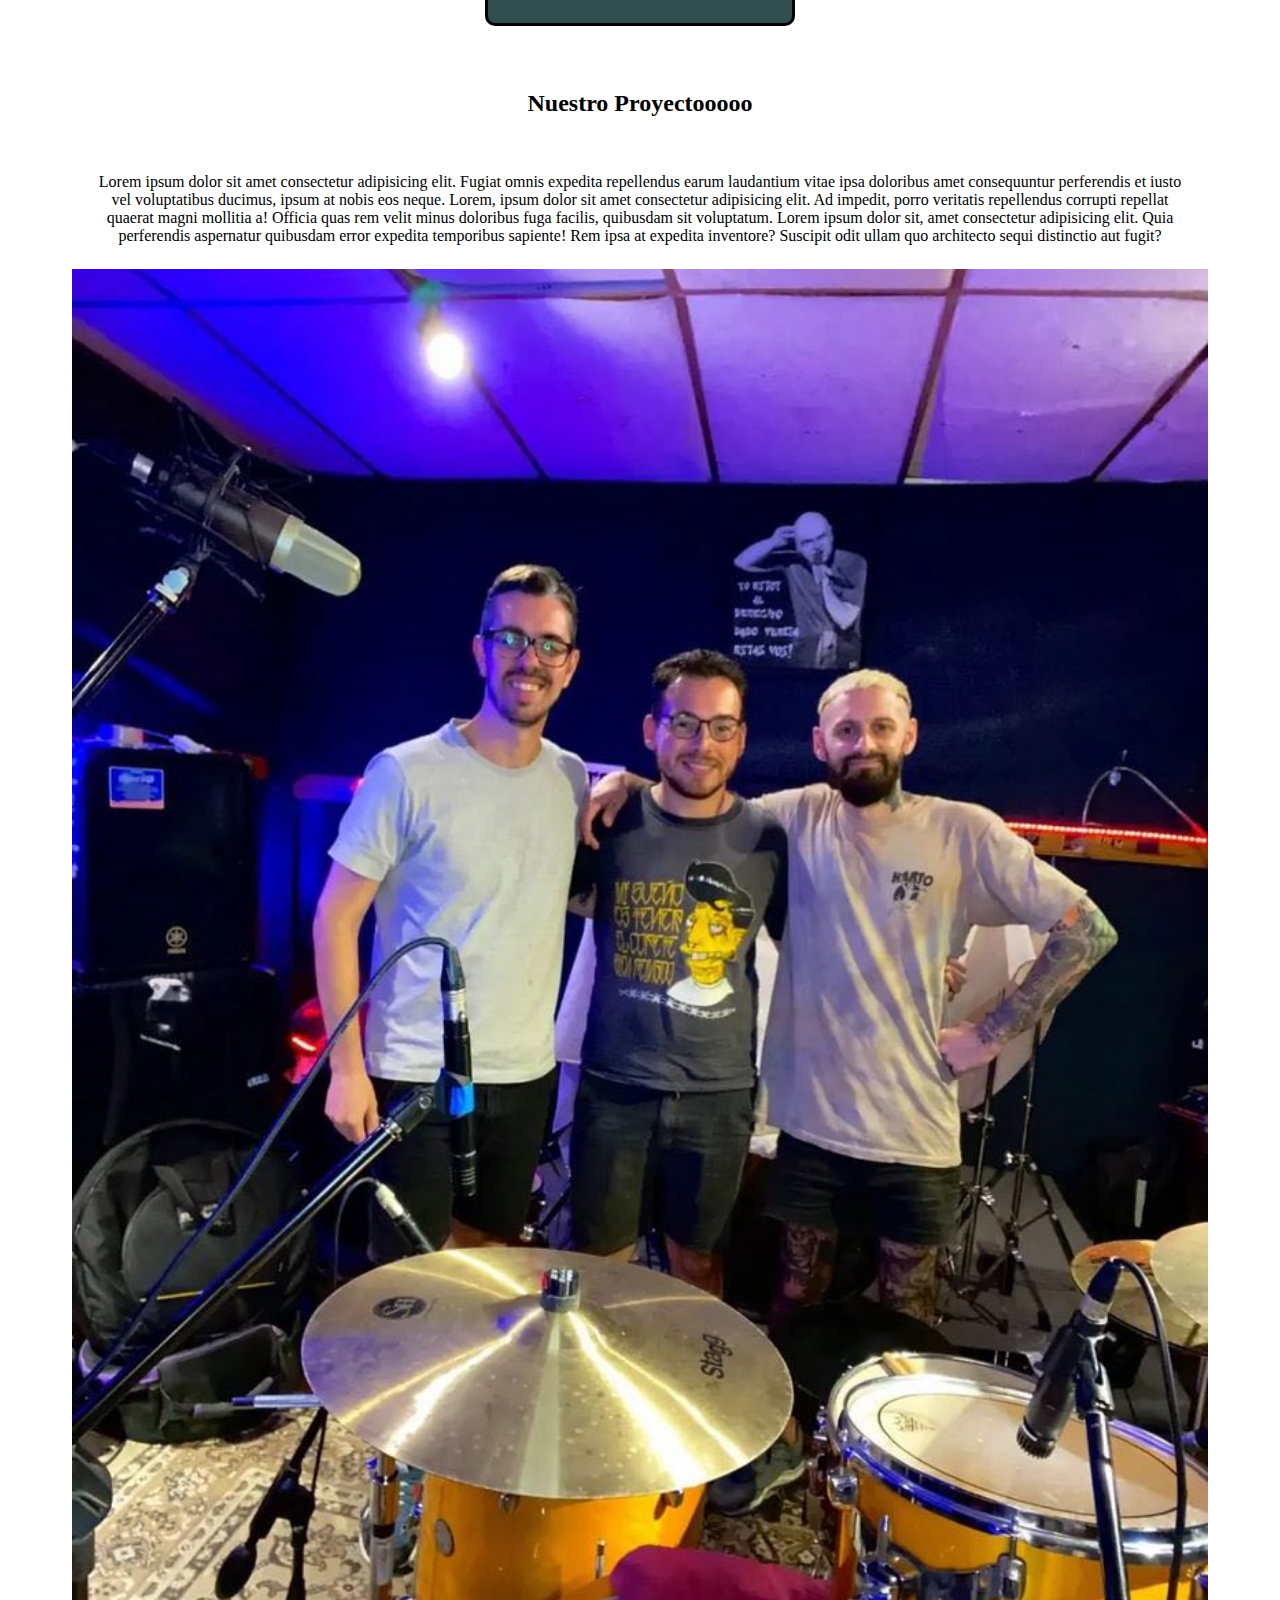
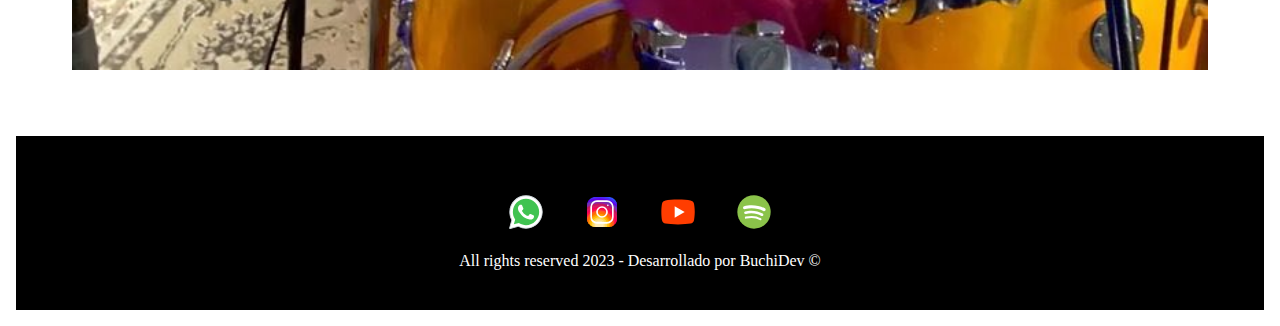
==== commit 7a3c76c6: "cambios5" ====
--- a/index.html
+++ b/index.html
@@ -9,7 +9,7 @@
 <body>
     <!-- Acá arranca el HEADER -->
     <header class="container">
-        <div class="titulo container">
+        <div class="titulo">
             <h1>CALDENIA</h1>
         </div>
         
--- a/css/styles.css
+++ b/css/styles.css
@@ -18,8 +18,8 @@
     justify-content: center;
     letter-spacing: 1em;
     margin: 1em;
-    width: 100%;
-    height: 20vh;
+    /* width: 100%; */
+  /*  height: 20vh; */
 }
 
 .menu{
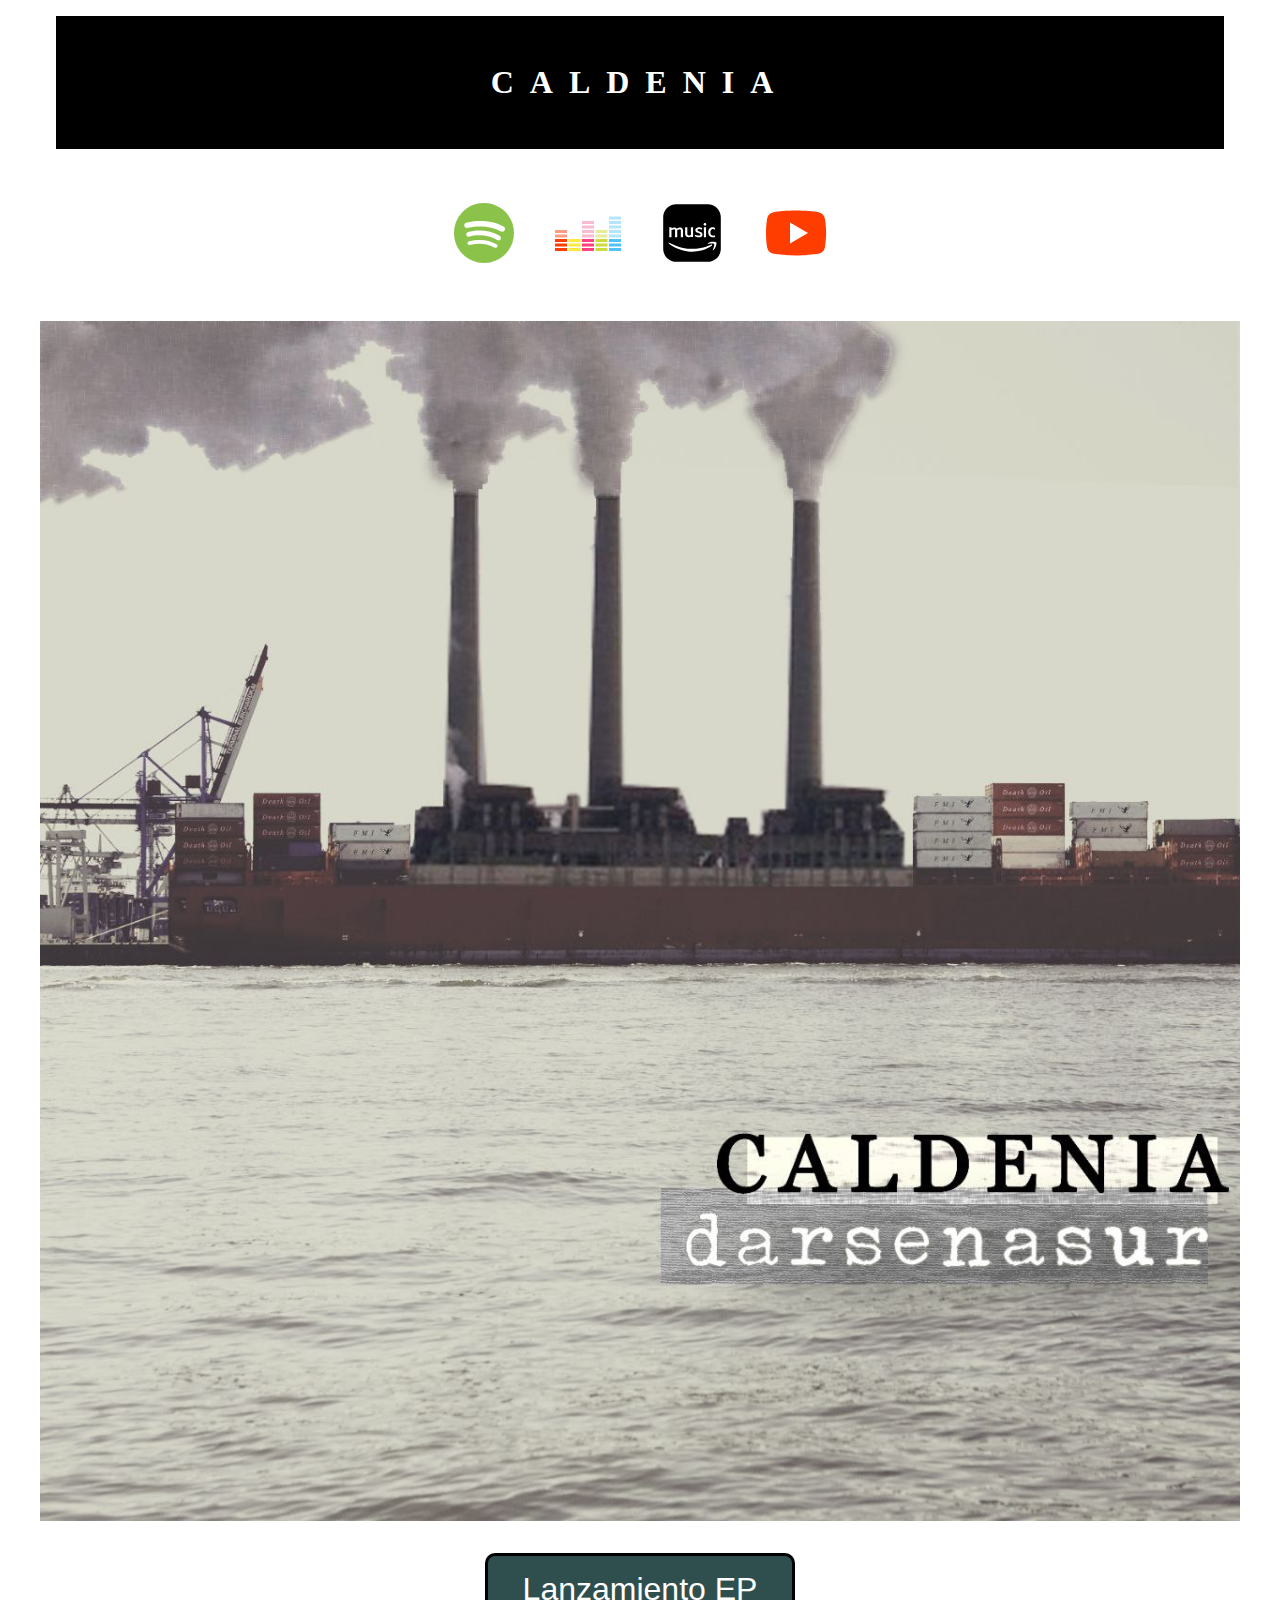
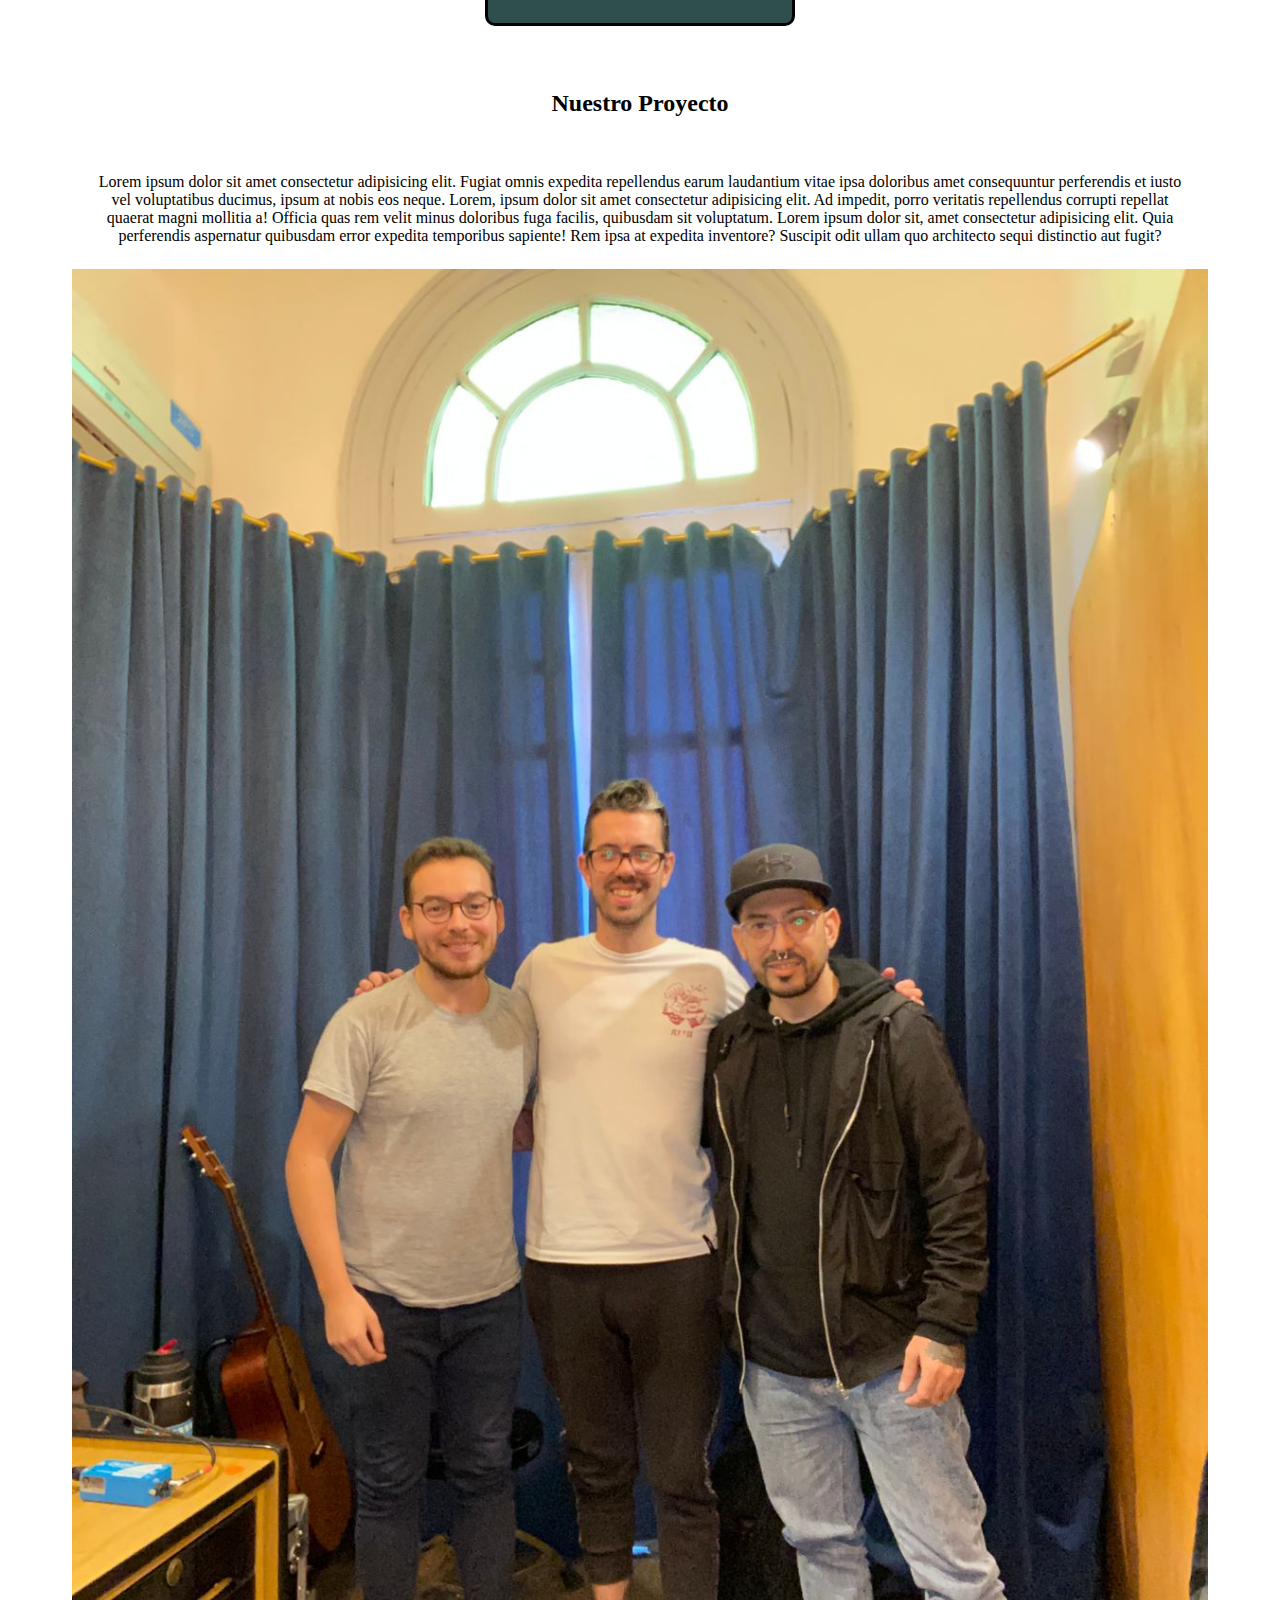
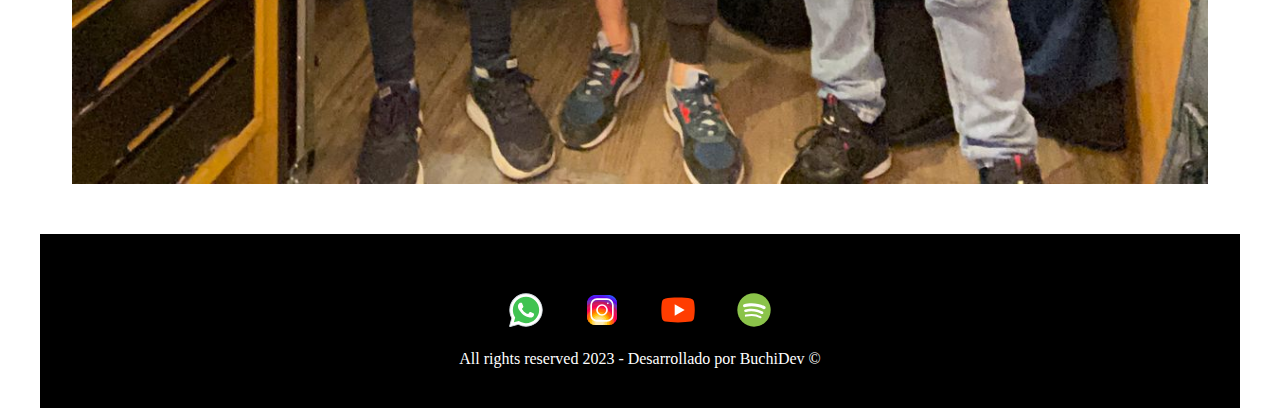
==== commit 4424d72f: "features1" ====
--- a/index.html
+++ b/index.html
@@ -12,19 +12,21 @@
         <div class="titulo">
             <h1>CALDENIA</h1>
         </div>
+        <nav>
+            <ul class="menu container">
+                <a href="https://open.spotify.com/intl-es/album/1yynKTf471X1JY7ZdtNefv?si=owGEoWChQPysAut2XzEBuw&nd=1" target="_blank"><img src="./assets/images/icons8-spotify.svg" alt="icono de spotify" class="menu__iconos" ></a> 
+                <a href="https://www.deezer.com/es/album/506354941" target="_blank"><img src="./assets/images/icons8-deezer.svg" alt="icono de deezer" class="menu__iconos"></a> 
+                <a href="https://music.amazon.es/albums/B0CM28P6PB" target="_blank"><img src="./assets/images/icons8-musica-amazonas.svg" alt="icono de tidal" class="menu__iconos"></a> 
+                <a href="https://www.youtube.com/watch?v=GJbbVVFrDaU" target="_blank"><img src="./assets/images/icons8-youtube-play.svg" alt="icono de youtube" class="menu__iconos"></a> 
+             </ul>
+        </nav>
         
-        <ul class="menu container">
-           <a href="https://open.spotify.com/intl-es/album/1yynKTf471X1JY7ZdtNefv?si=owGEoWChQPysAut2XzEBuw&nd=1" target="_blank"><img src="images/icons8-spotify.svg" alt="icono de spotify" class="menu__iconos" ></a> 
-           <a href="https://www.deezer.com/es/album/506354941" target="_blank"><img src="images/icons8-deezer.svg" alt="icono de deezer" class="menu__iconos"></a> 
-           <a href="https://music.amazon.es/albums/B0CM28P6PB" target="_blank"><img src="images/icons8-musica-amazonas.svg" alt="icono de tidal" class="menu__iconos"></a> 
-           <a href="https://www.youtube.com/watch?v=GJbbVVFrDaU" target="_blank"><img src="images/icons8-youtube-play.svg" alt="icono de youtube" class="menu__iconos"></a> 
-        </ul>
     </header>
     <!-- Acá arranca el MAIN -->
     <main class="container">
         <section class="portadaPrincipal ">
             <picture class="portadaPrincipal__2">
-                <img src="images/portada.jpg" alt="" class="portadaPrincipal__2--foto">
+                <img src="./assets/images/portada.jpg" alt="" class="portadaPrincipal__2--foto">
             </picture>
             <div class="ep">
                 <a href="primerEp.html" target="_blank"><button class="btn">Lanzamiento EP</button></a>
@@ -32,7 +34,7 @@
         </section>
 
         <section class="portada__principal2">
-            <h2 class="principal2__subtitulo">Nuestro Proyectooooo</h2>
+            <h2 class="principal2__subtitulo">Nuestro Proyecto</h2>
             <article class="nosotros">
                 <p>
                     Lorem ipsum dolor sit amet consectetur adipisicing elit. Fugiat omnis expedita repellendus earum laudantium vitae ipsa doloribus amet consequuntur perferendis et iusto vel voluptatibus ducimus, ipsum at nobis eos neque.
@@ -42,19 +44,19 @@
                
             </article>
             <div class="foto__grupo">
-                <img src="images/foto_grupo.jpg" alt="" class="foto__principal--rodri">
+                <img src="/assets/images/IMG-20230422-WA0027.jpg" alt="" class="foto__principal--rodri">
             </div>
            
         </section>
         <img src="" srcset="" sizes="" alt="">
     </main>
     <!-- Acá arranca el FOOTER -->
-    <footer>
+    <footer class="container">
         <ul>
-            <a href="https://wa.me/5491126379570" target="_blank"><img src="images/icons8-whatsapp.svg" alt="" class="footer__iconos"></a>
-            <a href="https://www.instagram.com/caldeniamusica/?utm_source=ig_web_button_share_sheet&igshid=OGQ5ZDc2ODk2ZA==" target="_blank"><img src="images/icons8-instagram.svg" alt="" class="footer__iconos"></a>
-            <a href=https://www.youtube.com/watch?v=GJbbVVFrDaU" target="_blank"><img src="images/icons8-youtube-play.svg" alt="" class="footer__iconos"></a>
-            <a href="https://open.spotify.com/intl-es/album/1yynKTf471X1JY7ZdtNefv?si=owGEoWChQPysAut2XzEBuw&nd=1" target="_blank"><img src="images/icons8-spotify.svg" alt="" class="footer__iconos"></a>
+            <a href="https://wa.me/5491126379570" target="_blank"><img src="./assets/images/icons8-whatsapp.svg" alt="" class="footer__iconos"></a>
+            <a href="https://www.instagram.com/caldeniamusica/?utm_source=ig_web_button_share_sheet&igshid=OGQ5ZDc2ODk2ZA==" target="_blank"><img src="./assets/images/icons8-instagram.svg" alt="" class="footer__iconos"></a>
+            <a href=https://www.youtube.com/watch?v=GJbbVVFrDaU" target="_blank"><img src="./assets/images/icons8-youtube-play.svg" alt="" class="footer__iconos"></a>
+            <a href="https://open.spotify.com/intl-es/album/1yynKTf471X1JY7ZdtNefv?si=owGEoWChQPysAut2XzEBuw&nd=1" target="_blank"><img src="./assets/images/icons8-spotify.svg" alt="" class="footer__iconos"></a>
         </ul>
         <span>All rights reserved 2023 - Desarrollado por BuchiDev &copy; </span>
 
--- a/css/styles.css
+++ b/css/styles.css
@@ -102,18 +102,36 @@
     text-align: center;
     margin: 1.5em;
 }
-/*Primer EP*/
+/*LANZAMIENTO EP*/
 
-.disco{
+/* .disco{
+    display: flex;
+    justify-content: center;
+    align-items: center;
+} */
+.titulo__letras{
+    margin: 2em;
+    text-align: center;
+}
+
+.disco__letras{
     display: flex;
     /* align-items: center; */
     justify-content: center;
     padding: 1.6rem;
 }
 
-.titulosCanciones{
+.disco__letras--titulo{
+    text-align: center;
+    margin: 1.5em;
+}
+.disco__letras--canciones{
     text-align: center;
     margin: 1.5rem;
+    /* text-transform: capitalize; */
+    line-height: 2em; /*sirve para agrandar la distancia entre líneas de textos*/
+    letter-spacing: 0.1em; 
+    /* font-weight: bold; */
 }
 
 .canciones{
@@ -123,8 +141,10 @@
 
 footer{
     background-color: black;
+    /* display: flex; */
     color: white;
     padding: 40px ;
+    justify-content: center;
     text-align: center;
     /* text-shadow: 3px 3px 3px; */
     margin: 1em;
@@ -134,6 +154,10 @@
     width: 2.5rem;
     
 }
+/* span{
+    display: flex;
+    flex-direction: column;
+} */
 /* 
 @media screen and (min-width: 320px) {
    
@@ -144,13 +168,11 @@
         padding: 40px;
     }
 }
-
+*/
 @media screen and (min-width: 425px) {
-   
-    header {
-        padding: 40px;
+    footer{
+        /* padding: 40%; */
+        /* width: 80%; */
     }
-    h1{
-        padding: 40px;
-    }
-} */+    
+} 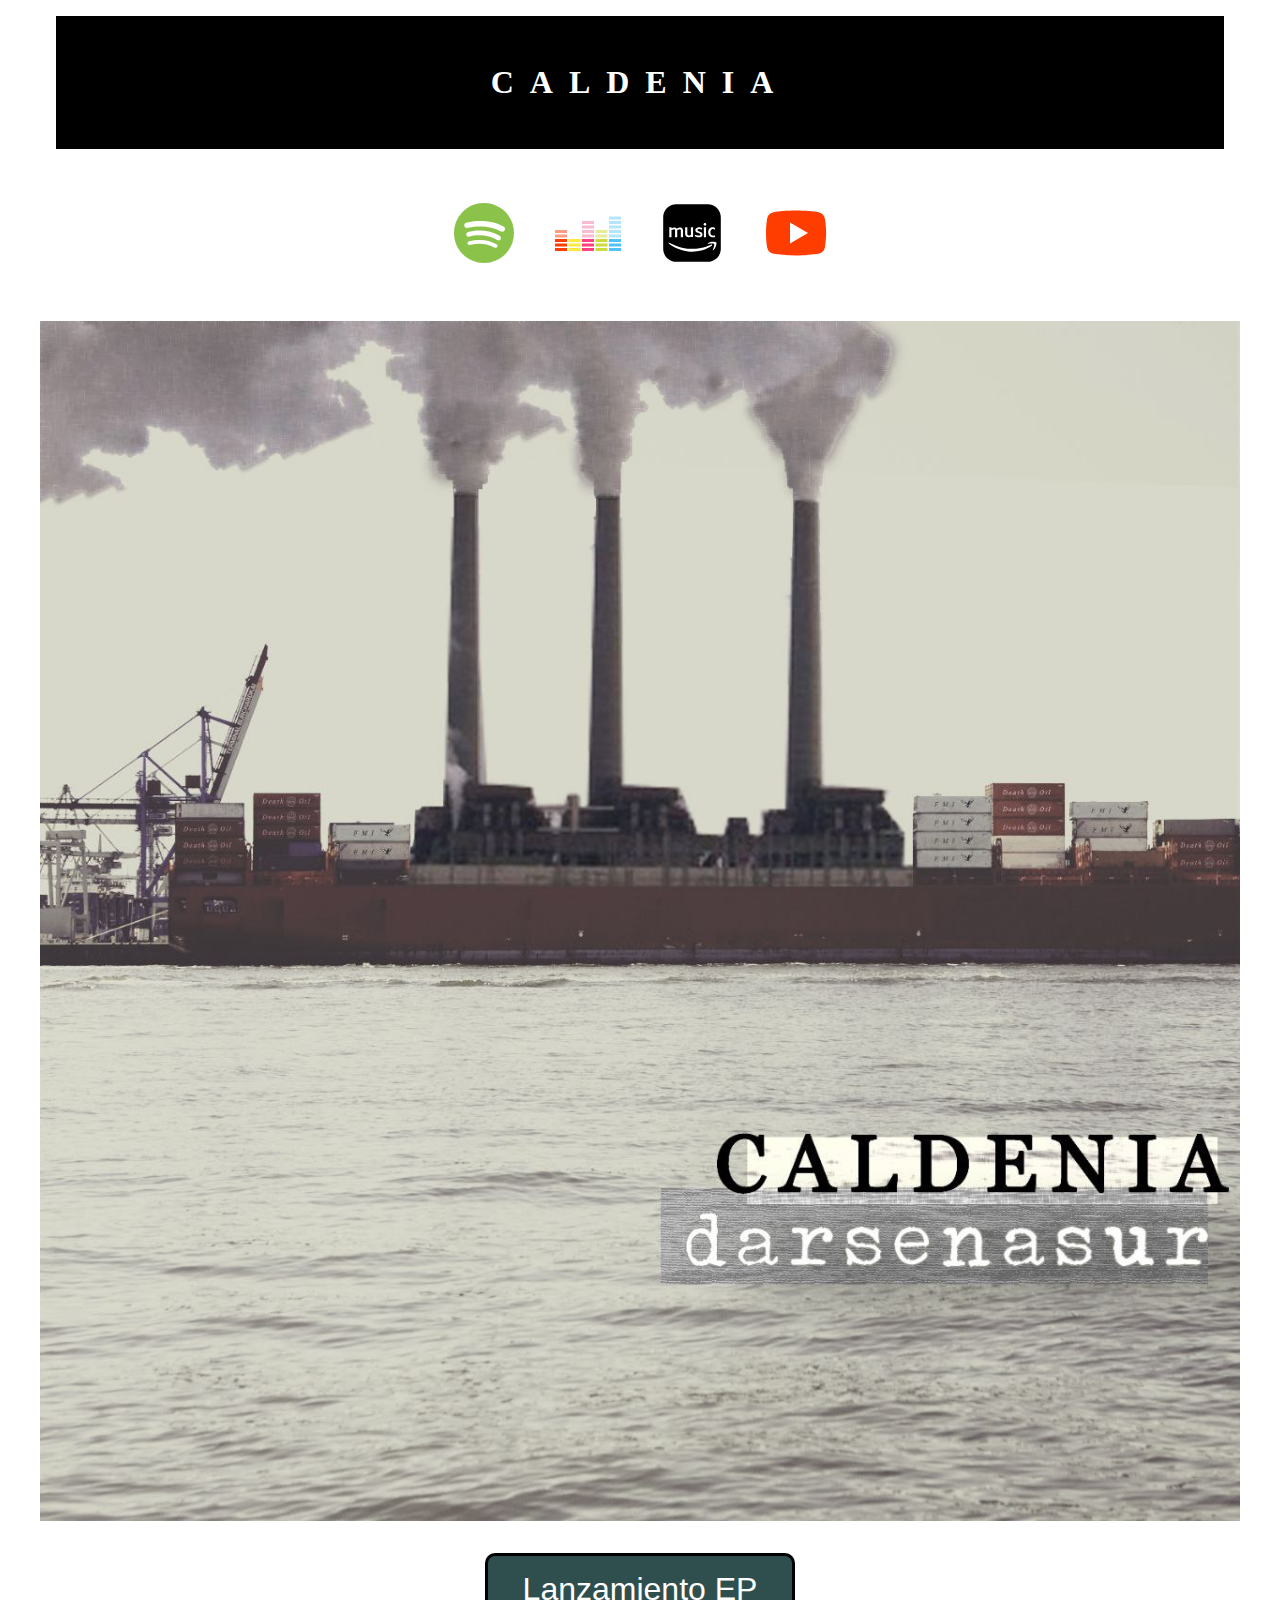
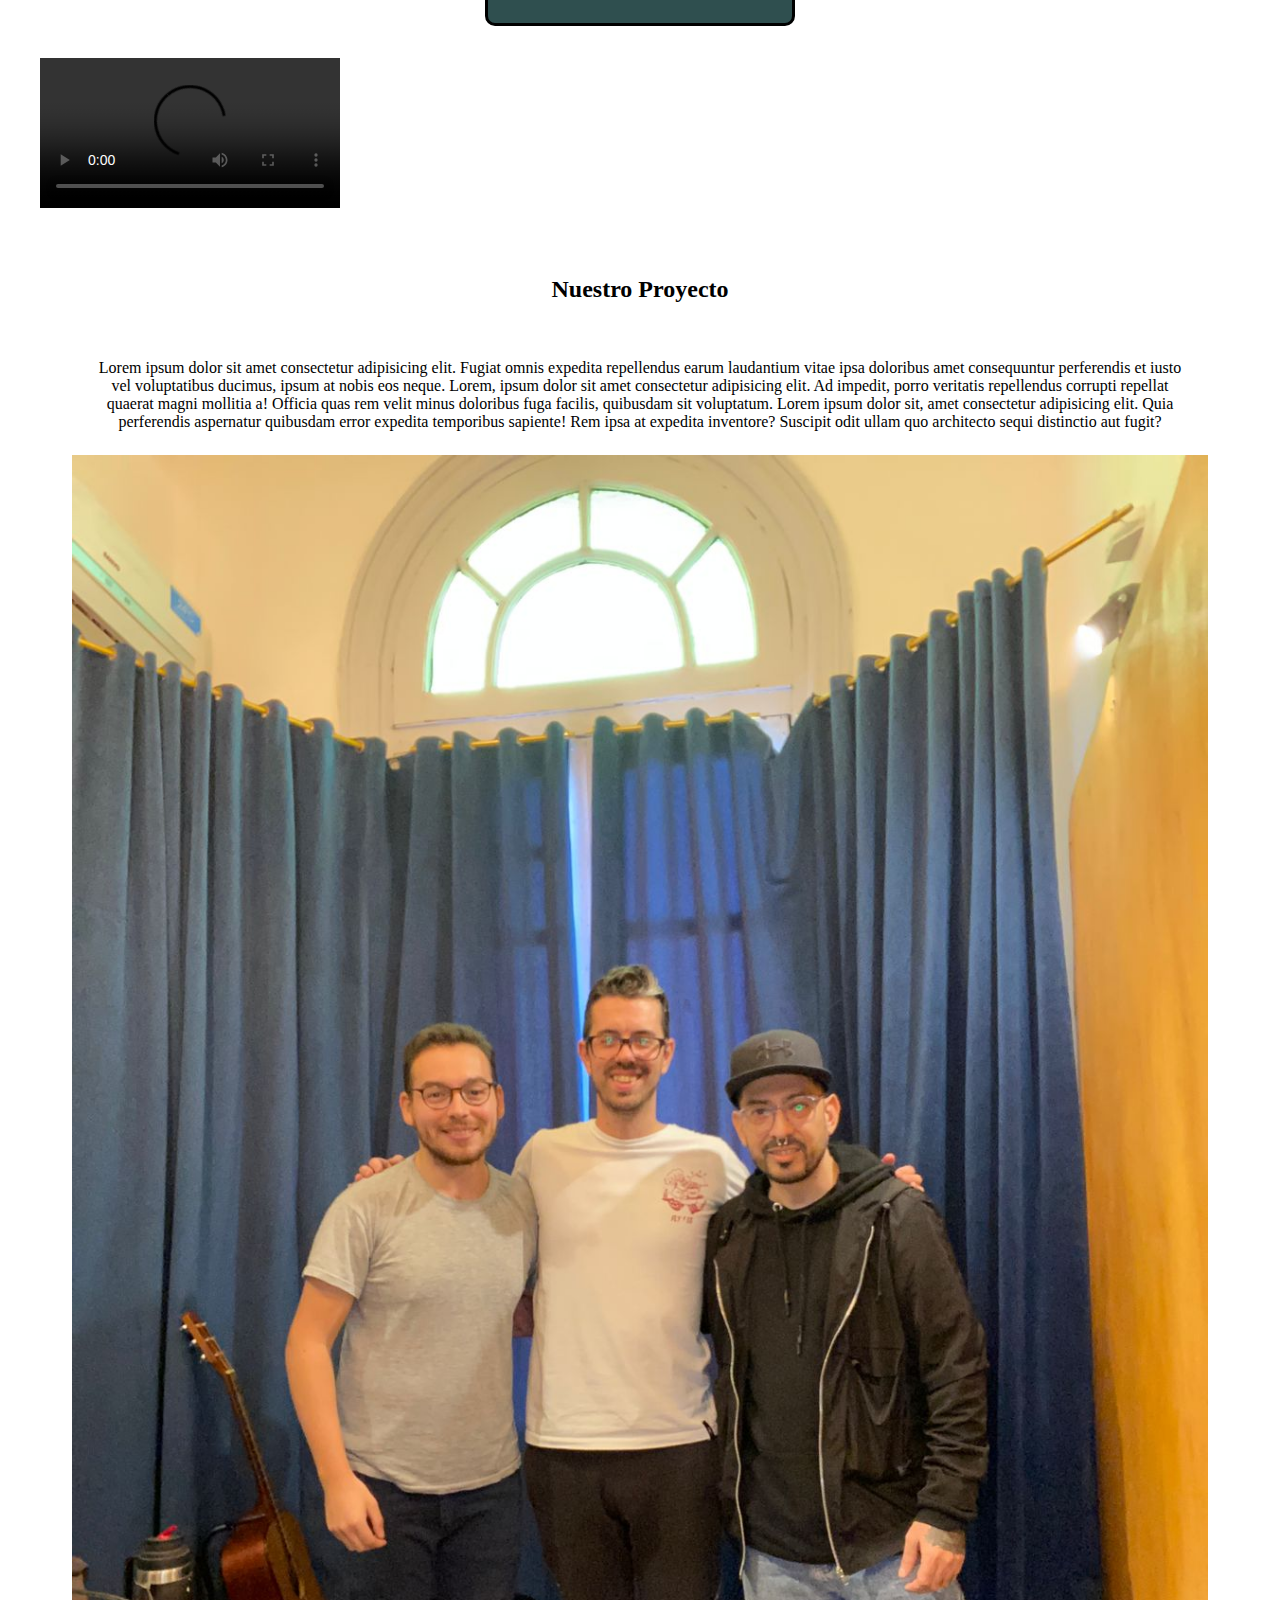
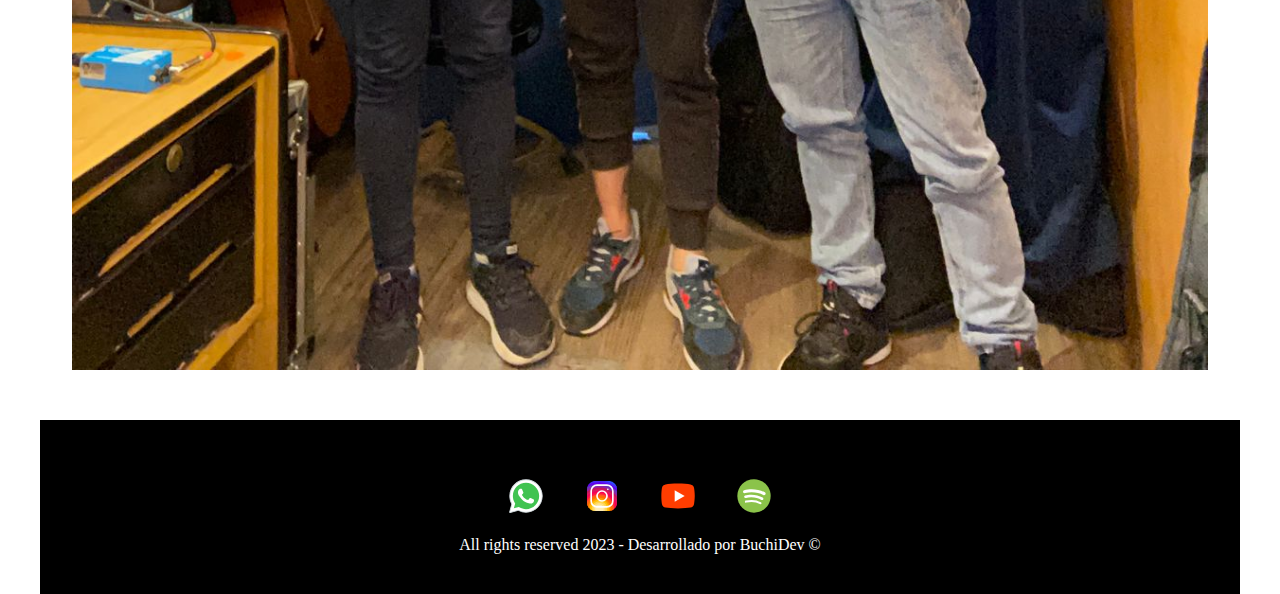
==== commit 14a7c49c: "features4" ====
--- a/index.html
+++ b/index.html
@@ -32,7 +32,9 @@
                 <a href="primerEp.html" target="_blank"><button class="btn">Lanzamiento EP</button></a>
             </div>
         </section>
-
+        <div>
+            <video src="assets/video/Video de WhatsApp 2023-11-09 a las 23.34.08_fbec7857.mp4" controls></video>
+        </div>
         <section class="portada__principal2">
             <h2 class="principal2__subtitulo">Nuestro Proyecto</h2>
             <article class="nosotros">
--- a/css/styles.css
+++ b/css/styles.css
@@ -2,6 +2,11 @@
     margin: 0;
     padding: 0;
     box-sizing: border-box;
+}
+a{
+	text-decoration: none;
+    color: inherit;
+
 }
 
 .container
@@ -10,6 +15,11 @@
 	margin: 0 auto;
 }
 
+img, video{
+    max-width: 100%;
+    height: auto;
+
+}
 .titulo{
     display: flex;
     background-color: black;
@@ -35,6 +45,7 @@
 
 a img{
     margin: 1em;
+    
 }
 
 .portadaPrincipal__2{
@@ -83,10 +94,7 @@
     /* width: 1200px; */
     align-items: center;  
 }
-img{
-    width: 100%;
-    height: auto;
-}
+
 section h2{
     text-align: center;
     margin: 2rem;
@@ -134,10 +142,6 @@
     /* font-weight: bold; */
 }
 
-.canciones{
-    text-align: center;
-
-}
 
 footer{
     background-color: black;
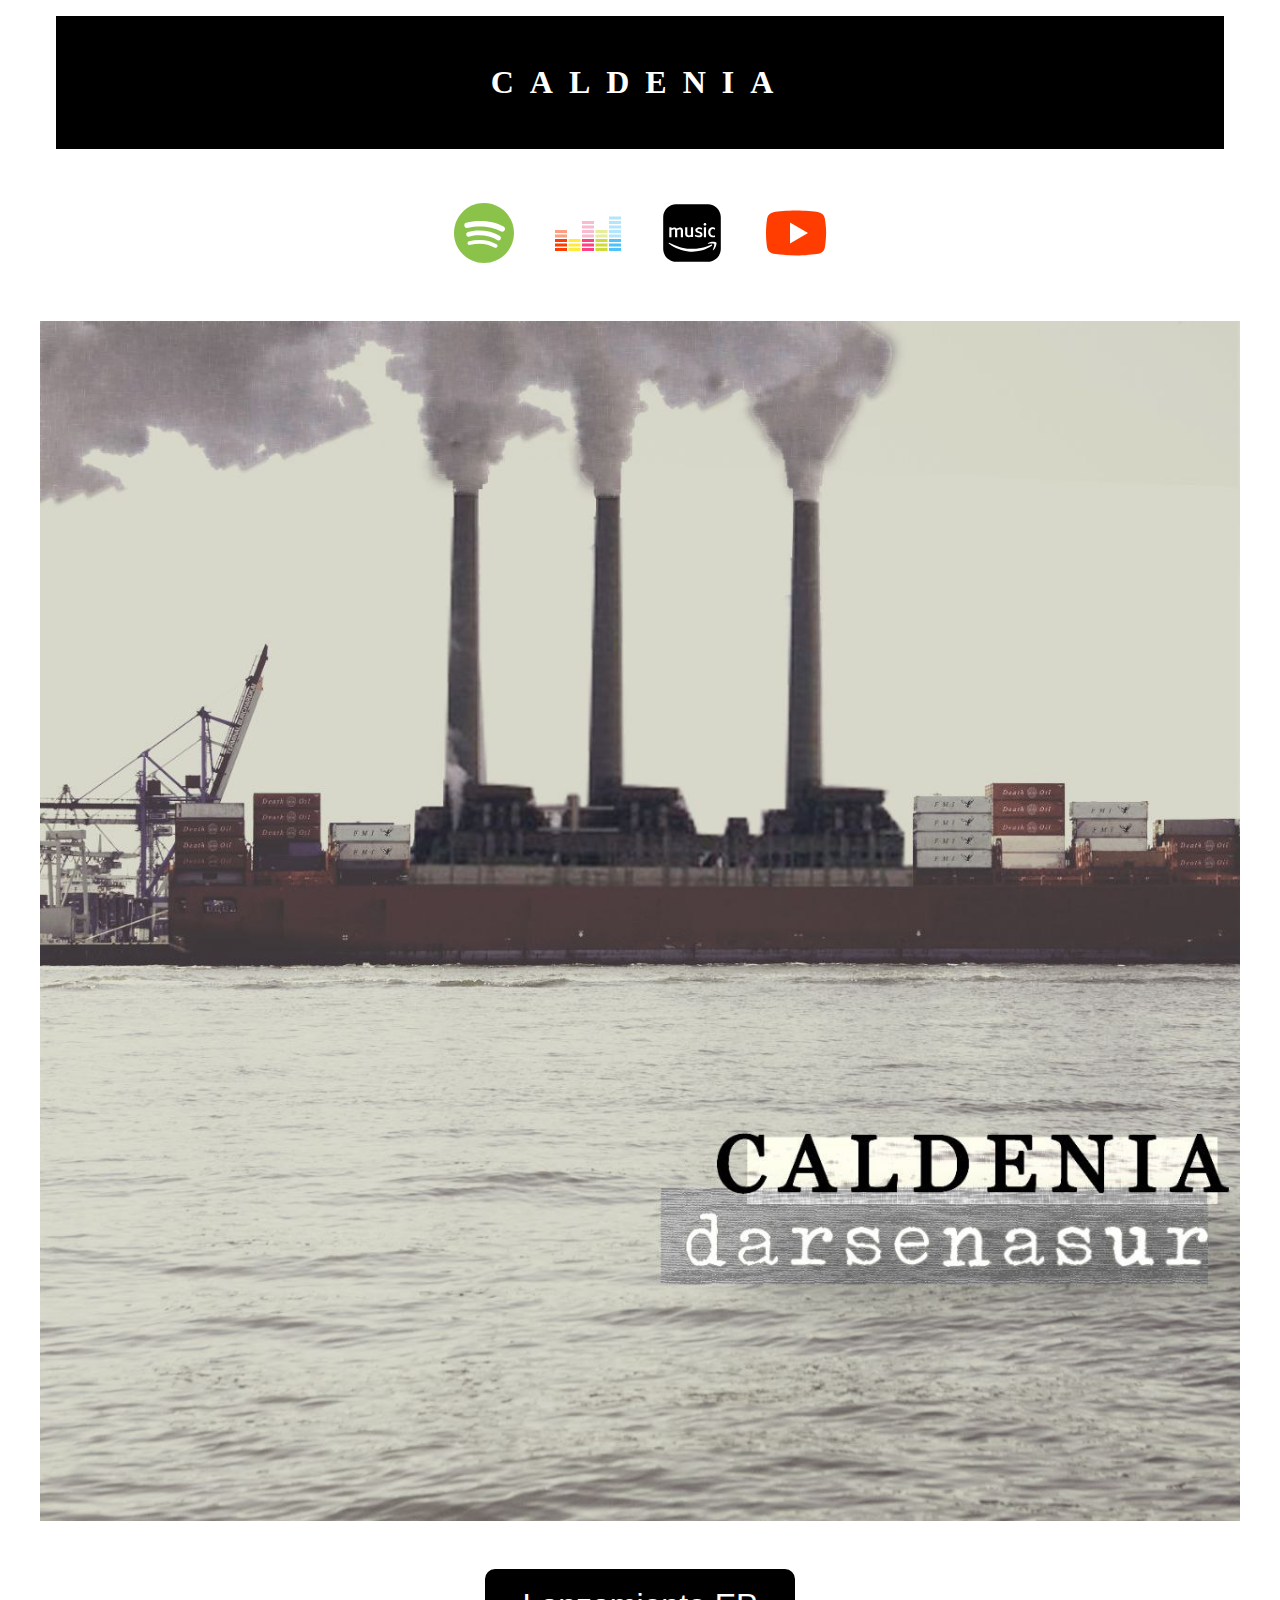
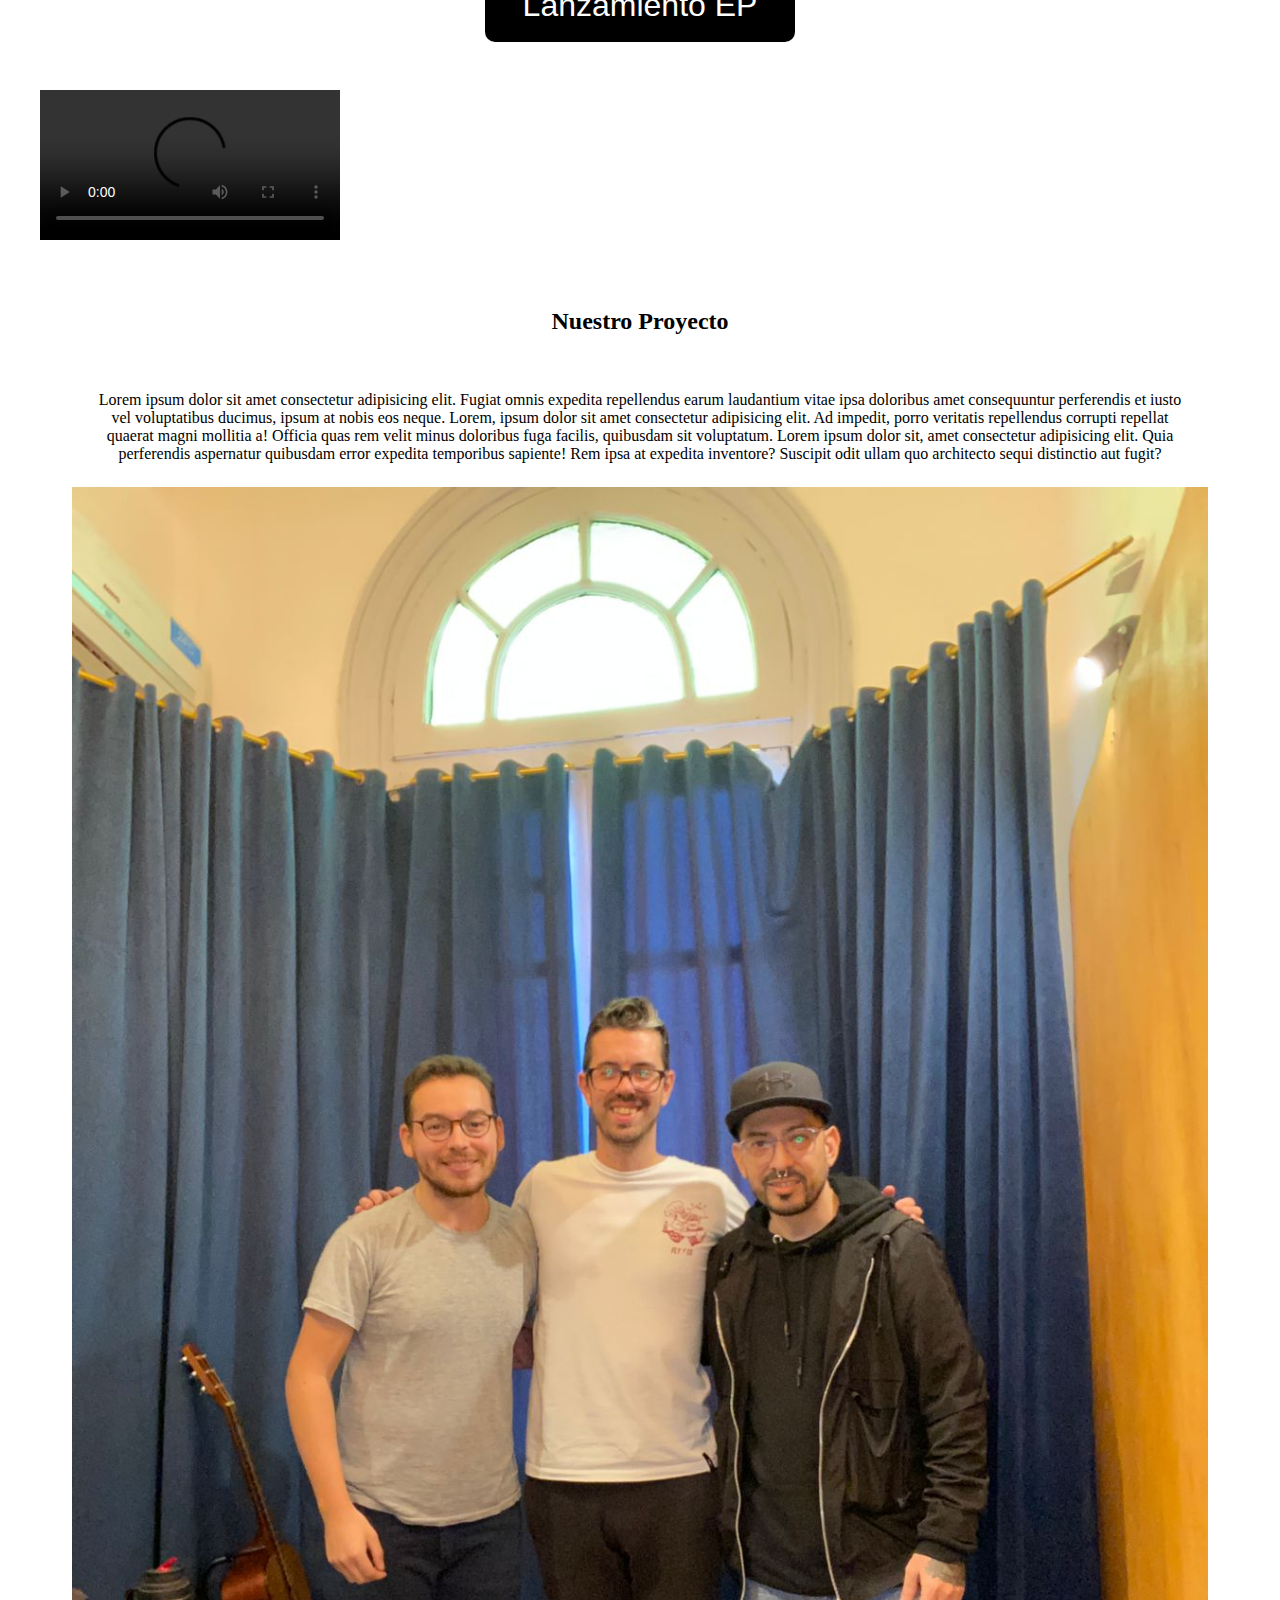
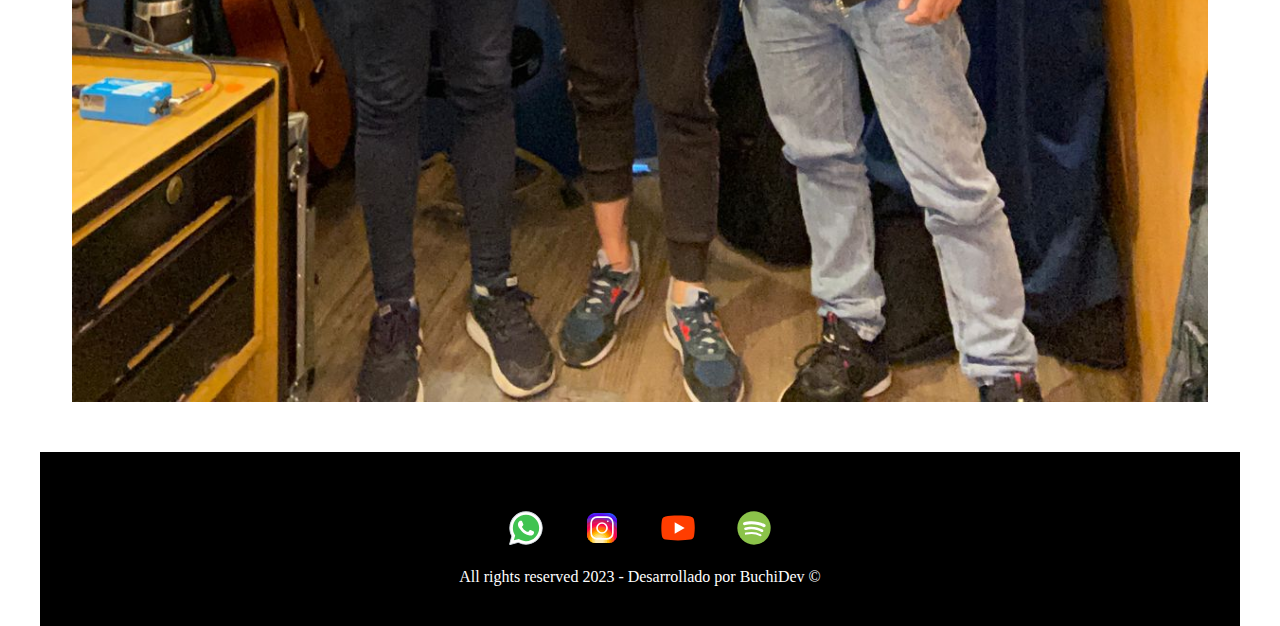
==== commit 93bd03ec: "feactures5" ====
--- a/index.html
+++ b/index.html
@@ -29,7 +29,7 @@
                 <img src="./assets/images/portada.jpg" alt="" class="portadaPrincipal__2--foto">
             </picture>
             <div class="ep">
-                <a href="primerEp.html" target="_blank"><button class="btn">Lanzamiento EP</button></a>
+                <a href="primerEp.html" target="_blank"><p class="btn">Lanzamiento EP</p></a>
             </div>
         </section>
         <div>
--- a/css/styles.css
+++ b/css/styles.css
@@ -56,15 +56,14 @@
 .ep{
     display: flex;
     justify-content: center;
-    margin: 2em;
+    margin: 3em;
 }
 .btn{
 	font-family:'Franklin Gothic Medium', 'Arial Narrow', Arial, sans-serif;
-    background-color: darkslategray;
+    background-color: black;
 	font-size: 2rem;
 	color: white;
-	padding: 15px 35px 15px 35px;
-	text-decoration: none;   
+	padding: 15px 35px 15px 35px;  
     border-radius: 10px;   
     border: solid 3px black;
     /* position: absolute;
@@ -74,8 +73,8 @@
 
 .btn:hover   
 {
-background: white;
-color: black;
+background: black;
+color: white;
 border: solid 3px white;
 font-size: 35px
 }
